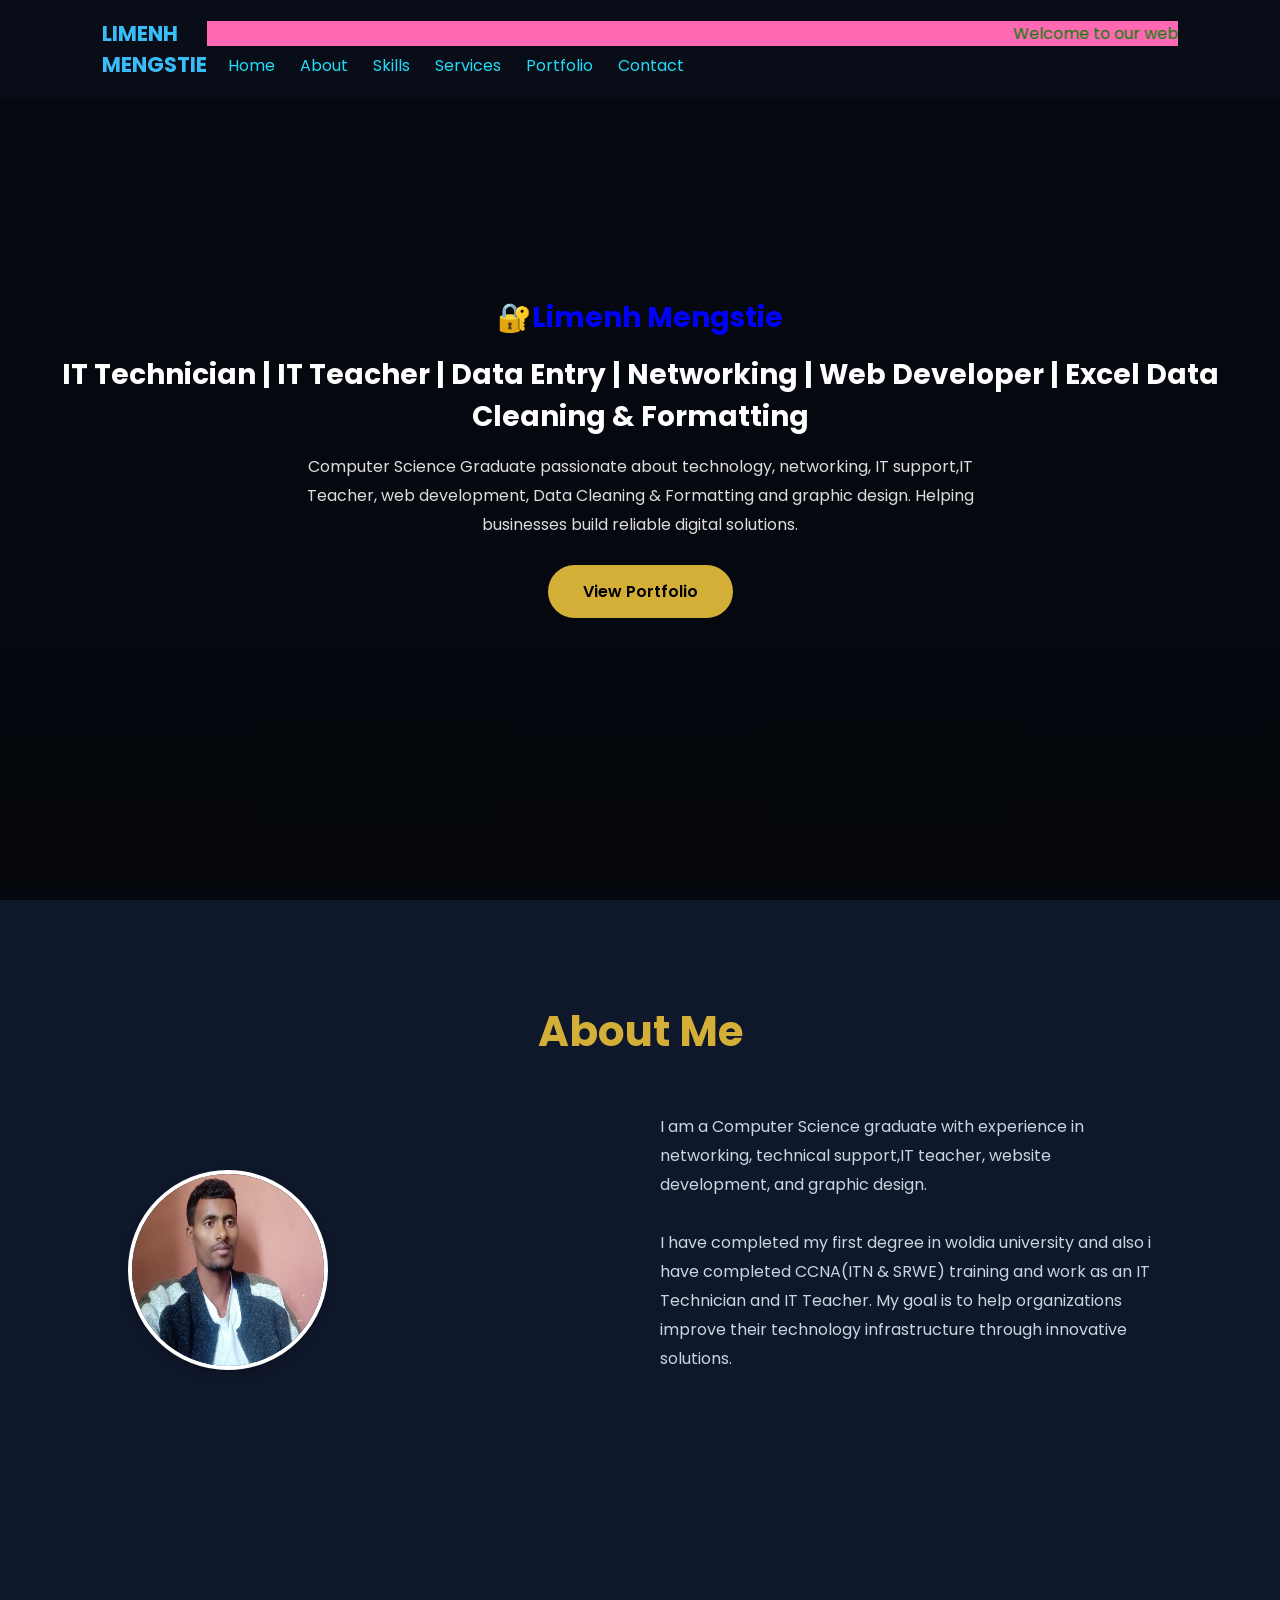
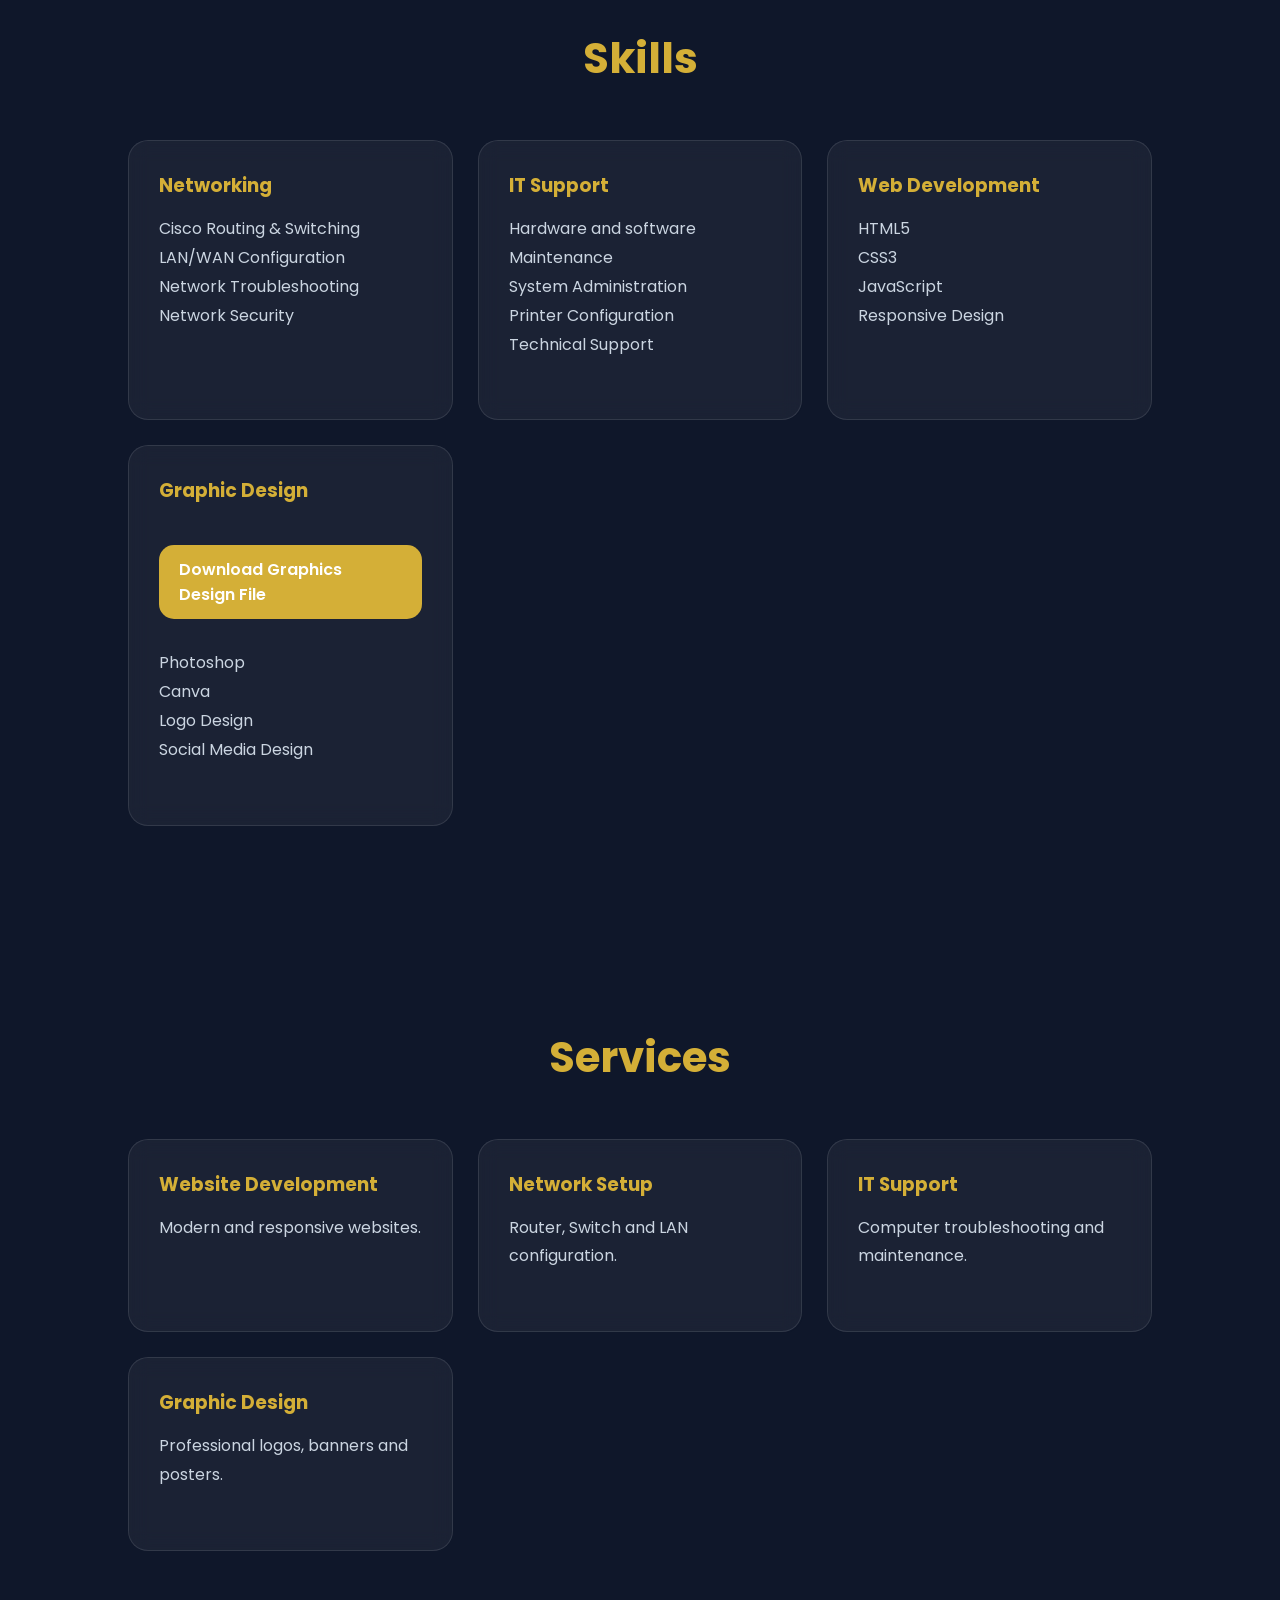
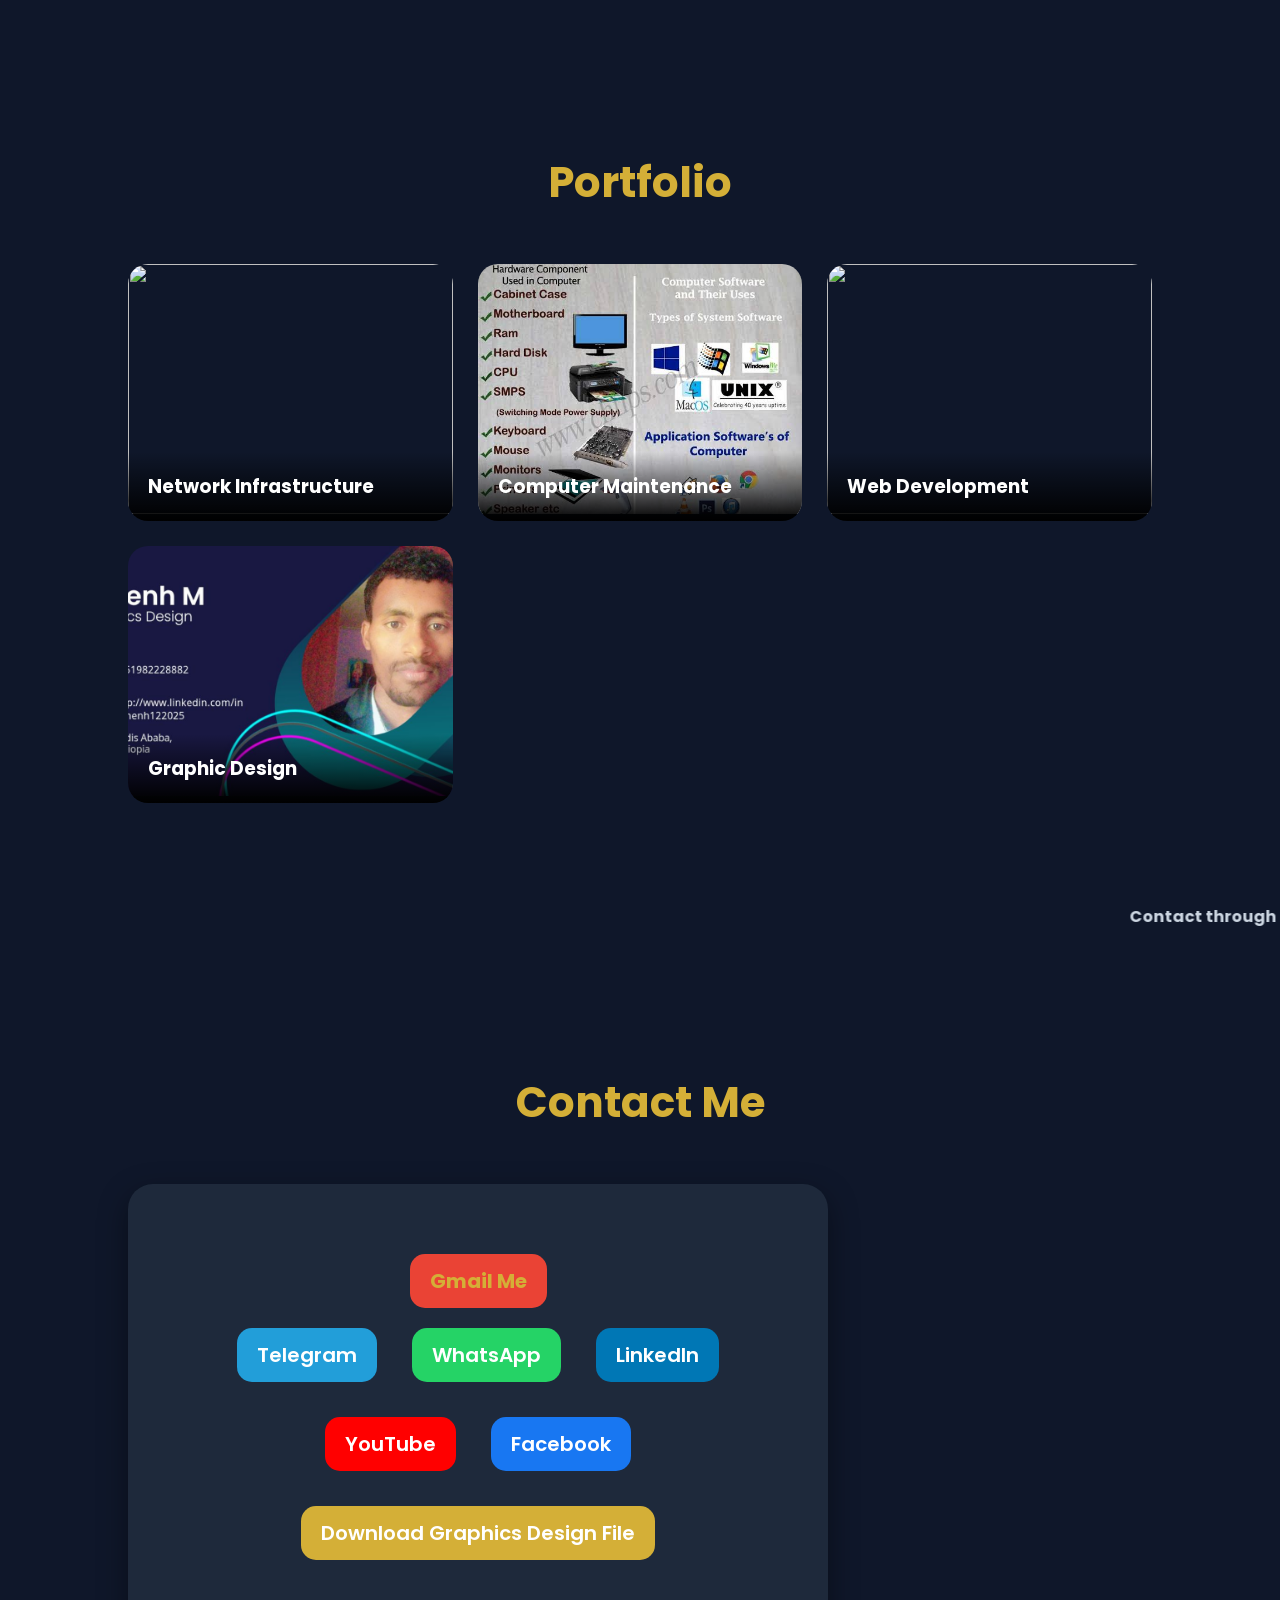
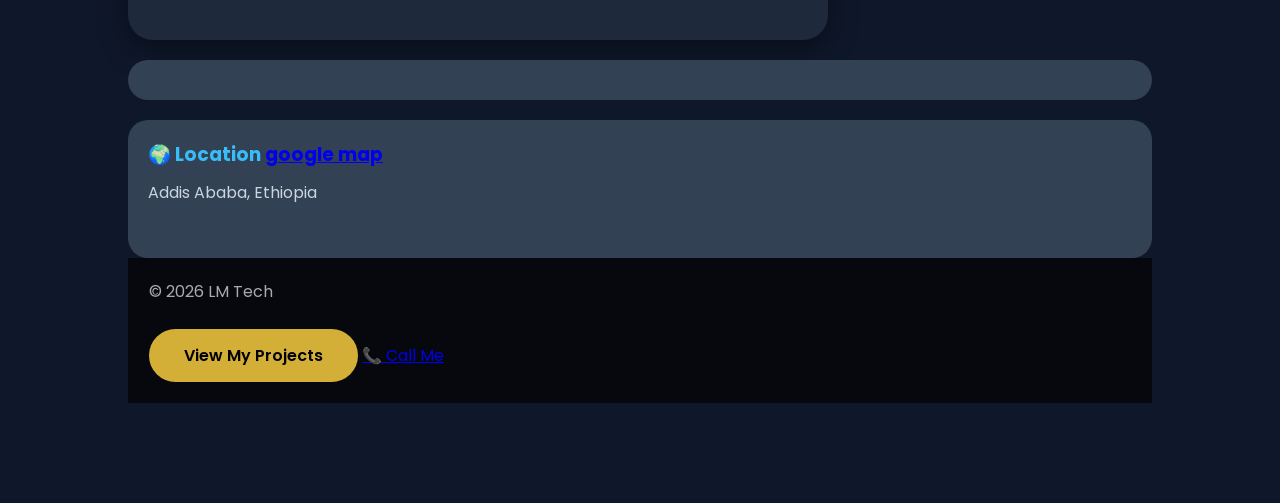
==== index.html @ 711676fb "Update footer with new call button and project link" ====
<!DOCTYPE html>
<html lang="en">
<head>
<meta charset="UTF-8">
<meta name="viewport" content="width=device-width, initial-scale=1.0">
<title>God Is Love | My portfolio</title>

<link href="https://fonts.googleapis.com/css2?family=Poppins:wght@300;400;500;600;700&display=swap" rel="stylesheet">

<style>
*{
margin:0;
padding:0;
box-sizing:border-box;
font-family:'Poppins',sans-serif;
scroll-behavior:smooth;
}

body{
background:#0F172A;
color:white;
overflow-x:hidden;
}

header{
position:fixed;
width:100%;
top:0;
z-index:1000;
padding:18px 8%;
display:flex;
justify-content:space-between;
align-items:center;
background:rgba(11,15,25,.8);
backdrop-filter:blur(10px);
}

.logo{
font-size:21px;
font-weight:700;
color:#38bdf8;
}

nav a{
color:#21dbf8;
text-decoration:none;
margin-left:21px;
transition:.3s;
}

nav a:hover{
color:#d4af37;
}

.hero{
height:100vh;
display:flex;
align-items:center;
justify-content:center;
text-align:center;
padding:0 20px;
background:linear-gradient(rgba(0,0,0,.6),rgba(0,0,0,.7)),
url('https://images.unsplash.com/photo-1516321318423-f06f85e504b3?auto=format&fit=crop&w=1600&q=80');
background-size:cover;
background-position:center;
}

.hero-content h1{
font-size:65px;
color:#d4af37;
}

.hero-content h2{
font-size:28px;
margin:15px 0;
}

.hero-content p{
max-width:700px;
margin:auto;
color:#ddd;
}

.btn{
display:inline-block;
margin-top:25px;
padding:14px 35px;
background:#d4af37;
color:#000;
text-decoration:none;
font-weight:600;
border-radius:50px;
transition:.4s;
}

.btn:hover{
transform:translateY(-5px);
box-shadow:0 0 20px #d4af37;
}

section{
padding:100px 10%;
}

.section-title{
text-align:center;
font-size:42px;
color:#d4af37;
margin-bottom:50px;
}

.about{
display:grid;
grid-template-columns:1fr 1fr;
gap:40px;
align-items:center;
}

.about img{
width:200px;
border-radius:50%;
  height:200px;
  border: 4px solid #ffffff; 
    box-shadow: 0 4px 8px rgba(0,0,0,0.2);
}

.about-text{
line-height:1.5;
color:#38bdf8;
}

.skills{
display:grid;
grid-template-columns:repeat(auto-fit,minmax(250px,1fr));
gap:25px;
}

.card{
background:rgba(255,255,255,.05);
border:1px solid rgba(255,255,255,.1);
backdrop-filter:blur(10px);
padding:30px;
border-radius:20px;
transition:.4s;
}

.card:hover{
transform:translateY(-10px);
border-color:#d4af37;
}

.card h3{
color:#d4af37;
margin-bottom:15px;
}

.services{
display:grid;
grid-template-columns:repeat(auto-fit,minmax(250px,1fr));
gap:25px;
}

.portfolio{
display:grid;
grid-template-columns:repeat(auto-fit,minmax(300px,1fr));
gap:25px;
}

.project{
overflow:hidden;
border-radius:20px;
position:relative;
}

.project img{
width:100%;
height:250px;
object-fit:cover;
transition:.5s;
}

.project:hover img{
transform:scale(1.1);
}

.project-info{
position:absolute;
bottom:0;
left:0;
width:100%;
padding:20px;
background:linear-gradient(transparent,#000);
}

.contact{
text-align:justify;
}

.contact p{
margin:10px 0;
font-size:18px;
}

footer{
text-align:justify;
padding:21px;
background:#06080d;
color:#aaa;
}

.socials{
margin-top:20px;
}

.socials a{
display:inline-block;
margin:10px;
color:#d4af37;
font-size:20px;
text-decoration:none;
}

@media(max-width:768px){

.hero-content h1{
font-size:40px;
}

.hero-content h2{
font-size:20px;
}

.about{
grid-template-columns:1fr;
}
}
  </style>
  <style>
    .container{
      background:#1e293b;
      max-width:700px;
      width:100%;
      padding:40px;
      border-radius:25px;
      box-shadow:0 10px 30px rgba(0,0,0,0.4);
      text-align:center;
    }

    h1{
      font-size:40px;
      margin-bottom:15px;
      color:#38bdf8;
    }

    p{
      color:#cbd5e1;
      line-height:1.8;
      margin-bottom:30px;
    }

    .social-links{
      display:flex;
      flex-wrap:wrap;
      justify-content:center;
      gap:15px;
      margin-bottom:30px;
    }

    .social-links a{
      text-decoration:none;
      color:white;
      padding:12px 20px;
      border-radius:15px;
      font-weight:600;
      transition:0.3s;
    }

    .linkedin{ background:#0077b5; }
    .telegram{ background:#229ED9; }
    .youtube{ background:#ff0000; }
    .facebook{ background:#1877f2; }
    .whatsapp{ background:#25d366; }
    .gmail{ background:#ea4335; }

    .social-links a:hover{
      transform:translateY(-5px);
      opacity:0.9;
    }

    .info-box{
      background:#334155;
      padding:20px;
      margin-top:20px;
      border-radius:20px;
    }

    .info-box h3{
      margin-bottom:10px;
      color:#38bdf8;
    }

    .email-link{
      display:inline-block;
      margin-bottom:25px;
      color:#fff;
      text-decoration:none;
      font-weight:bold;
      background:#ea4335;
      padding:12px 20px;
      border-radius:15px;
    }

    .email-link:hover{
      opacity:0.9;
    }
</style>
</head>
<body>

<header>

<div class="logo">LIMENH MENGSTIE</div>
<nav>
  <marquee style="background-color:hotpink;color:green;">Welcome to our website!| our services are :Data Entry | Networking | Web Developer|WDD/IT Teacher|IT Technicians(Mobile and computer) hw&sw maintenance</marquee>
<a href="#home">Home</a>
<a href="#about">About</a>
<a href="#skills">Skills</a>
<a href="#services">Services</a>
<a href="#portfolio">Portfolio</a>
<a href="#contact">Contact</a>
</nav>
  
</header>
<section class="hero" id="home">
<div class="hero-content">
<h2 style="color:blue;">🔐Limenh Mengstie</h2>
<h2>IT Technician | IT Teacher | Data Entry | Networking | Web Developer | ​Excel Data Cleaning & Formatting</h2>
<p>
Computer Science Graduate passionate about technology, networking,
IT support,IT Teacher, web development, Data Cleaning & Formatting and graphic design.
Helping businesses build reliable digital solutions.
</p>
<a href="#portfolio" class="btn">View Portfolio</a>
</div>
</section>

<section id="about">
<h2 class="section-title">About Me</h2>

<div class="about">
<img src="mkl12.jpg"alt="Limenh Mengstie" class="profile-img">

<div class="about-text">
<p>
I am a Computer Science graduate with experience in networking,
technical support,IT teacher, website development, and graphic design.
</p>
<p>
I have completed my first degree in woldia university and also i have completed CCNA(ITN & SRWE) training and work as an IT Technician and IT Teacher. My goal is to help organizations improve their
technology infrastructure through innovative solutions.
</p>

<br>

</div>
</div>
</section>

<section id="skills">
<h2 class="section-title">Skills</h2>

<div class="skills">

<div class="card">
<h3>Networking</h3>
<p>
Cisco Routing & Switching<br>
LAN/WAN Configuration<br>
Network Troubleshooting<br>
Network Security
</p>
</div>

<div class="card">
<h3>IT Support</h3>
<p>
Hardware and software Maintenance<br>
System Administration<br>
Printer Configuration<br>
Technical Support
</p>
</div>

<div class="card">
<h3>Web Development</h3>
<p>
HTML5<br>
CSS3<br>
JavaScript<br>
Responsive Design
</p>
</div>

<div class="card">
<h3>Graphic Design</h3>
  <div class="social-links">
    
    <a href="GraphicDesign_Student_Notes.pptx" download class="btn"> Download Graphics Design File
</a>
    </div>
<p>
Photoshop<br>
Canva<br>
Logo Design<br>
Social Media Design
</p>
</div>

</div>
</section>

<section id="services">
<h2 class="section-title">Services</h2>

<div class="services">

<div class="card">
<h3>Website Development</h3>
<p>Modern and responsive websites.</p>
</div>

<div class="card">
<h3>Network Setup</h3>
<p>Router, Switch and LAN configuration.</p>
</div>

<div class="card">
<h3>IT Support</h3>
<p>Computer troubleshooting and maintenance.</p>
</div>

<div class="card">
<h3>Graphic Design</h3>
<p>Professional logos, banners and posters.</p>
</div>

</div>
</section>

<section id="portfolio">
<h2 class="section-title">Portfolio</h2>

<div class="portfolio">

<div class="project">
<img src="https://images.unsplash.com/photo-1558494949-ef010cbdcc31?auto=format&fit=crop&w=800&q=80">
<div class="project-info">
<h3>Network Infrastructure</h3>
</div>
</div>
<div class="project">
  <img src="wat.jpg">
  <div class="project-info">
    <h3>Computer Maintenance</h3>
  </div>
</div>
<div class="project">
<img src="https://images.unsplash.com/photo-1461749280684-dccba630e2f6?auto=format&fit=crop&w=800&q=80">
<div class="project-info">
<h3>Web Development</h3>
</div>
</div>

<div class="project">
<img src="gd.png">
<div class="project-info">
<h3>Graphic Design</h3>
</div>
</div>

</div>
</section>
    <p>
  <marquee><b style:green;>Contact through Our Social Media Platform </marquee> </b> </p>
<section id="contact">
<h2 class="section-title">Contact Me</h2>

<div class="contact">
  <div class="container">
<div class="socials">
    <!-- Gmail -->
    <a class="email-link" href="mailto:lmenm1912@gmail.com">
      <i class="fa-solid fa-envelope"></i> Gmail Me
    </a>

    <!-- Social Links -->
    <div class="social-links">
      <a class="telegram"
      href="https://t.me/lmenm12"
      target="_blank">
      <i class="fa-brands fa-telegram"></i> Telegram
      </a>
      <a class="whatsapp"
      href="https://wa.me/qr/JEU5YHUEFZSVP1"
      target="_blank">
      <i class="fa-brands fa-whatsapp"></i> WhatsApp
      </a>
<a class="linkedin"
      href="https://www.linkedin.com/in/limenh122025"
      target="_blank">
      <i class="fa-brands fa-linkedin"></i> LinkedIn
      </a>
      <a class="youtube"
      href="https://youtube.com/@lmtech12"
      target="_blank">
      <i class="fa-brands fa-youtube"></i> YouTube
      </a>

      <a class="facebook"
      href="https://web.facebook.com/onlinemarket12w"
      target="_blank">
      <i class="fa-brands fa-facebook"></i> Facebook
      </a>
<a href="GraphicDesign_Student_Notes.pptx" download class="btn"> Download Graphics Design File
</a>
    </div>
</div>
  </div>
</div>

    <!-- Phone -->
    <div class="info-box">
    </div>

    <!-- Location -->
    <div class="info-box">
      <h3>🌍 Location
      <a href="https://lg.page/rt/CZyQvoiyVKtbiEyBI/review">google map</a>
      </h3>
      <p>Addis Ababa, Ethiopia</p>
    </div>

  </div>
  <footer>
    
© 2026 LM Tech
<div class="hero-buttons">
    <a href="#projects" class="btn">View My Projects</a>

    <a href="tel:+251910945176" class="call-btn">
        📞 Call Me
    </a>
</div>
</footer>

</body>
</html>
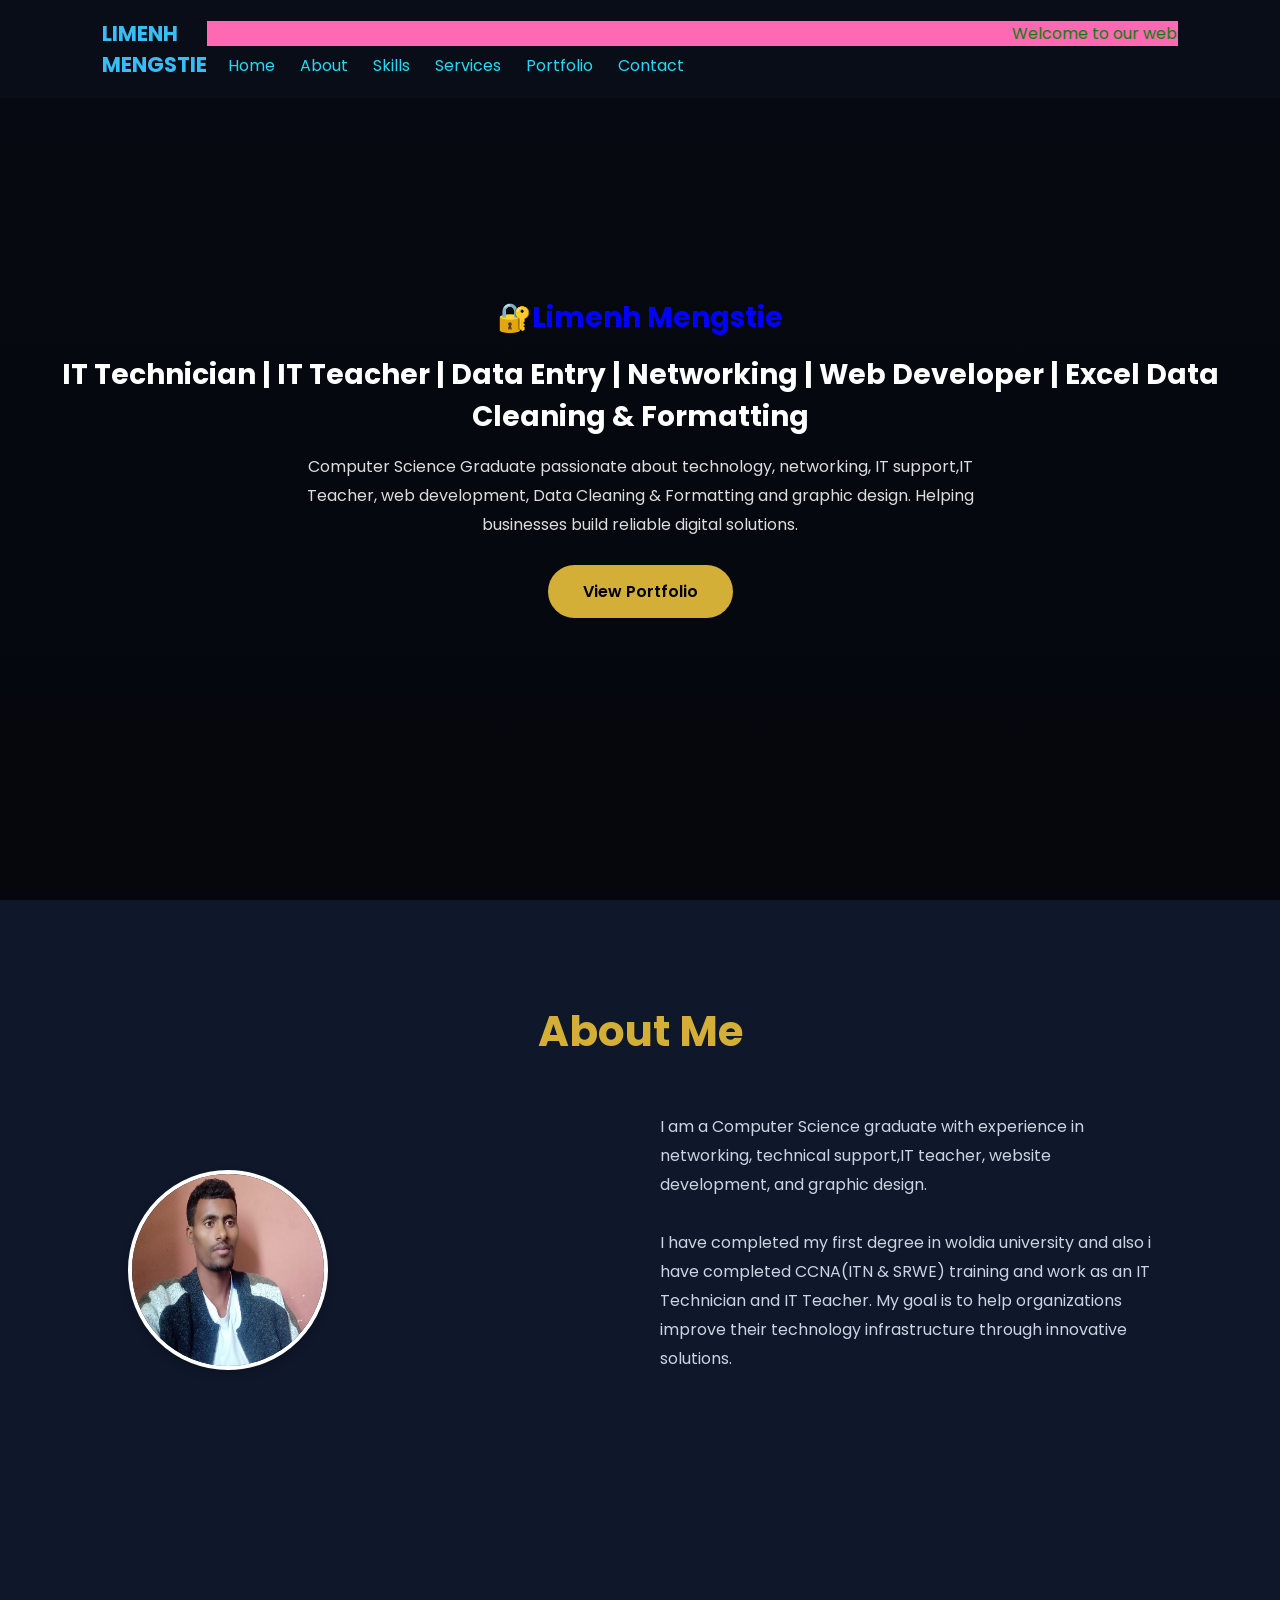
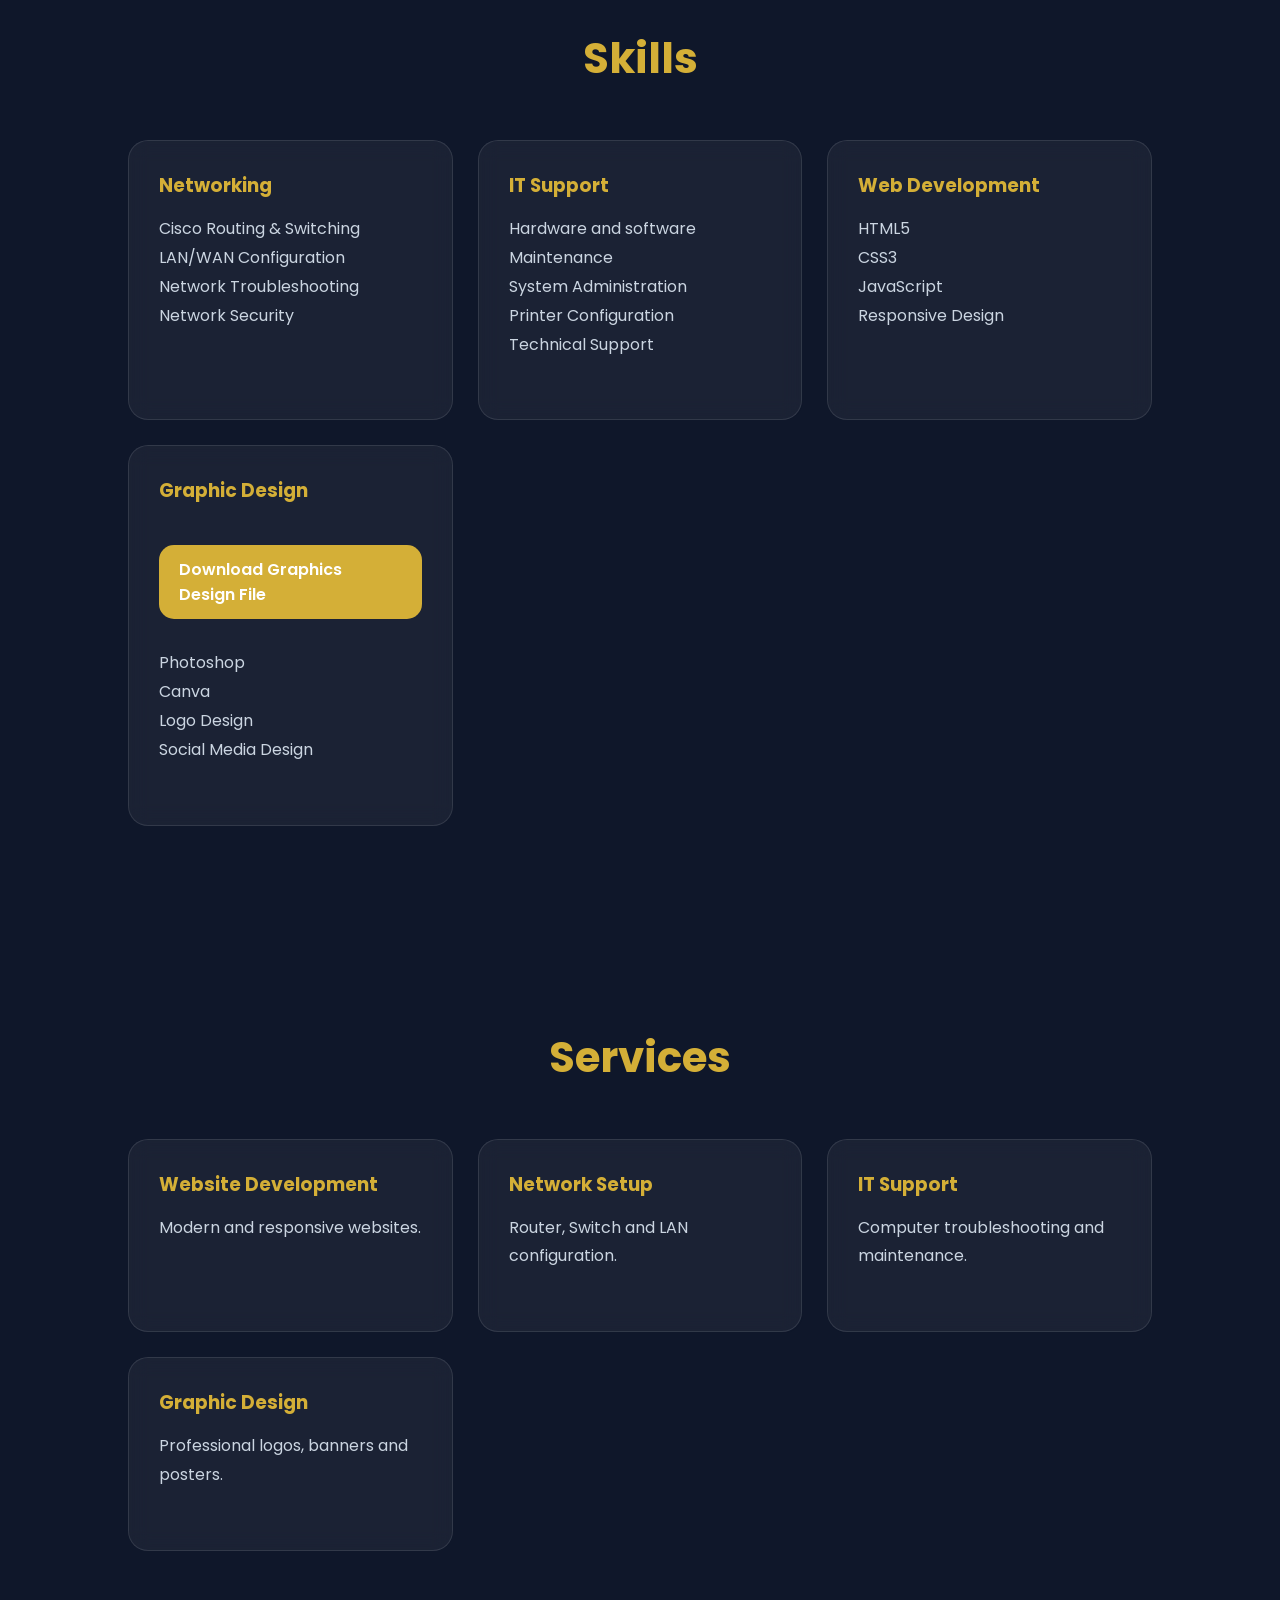
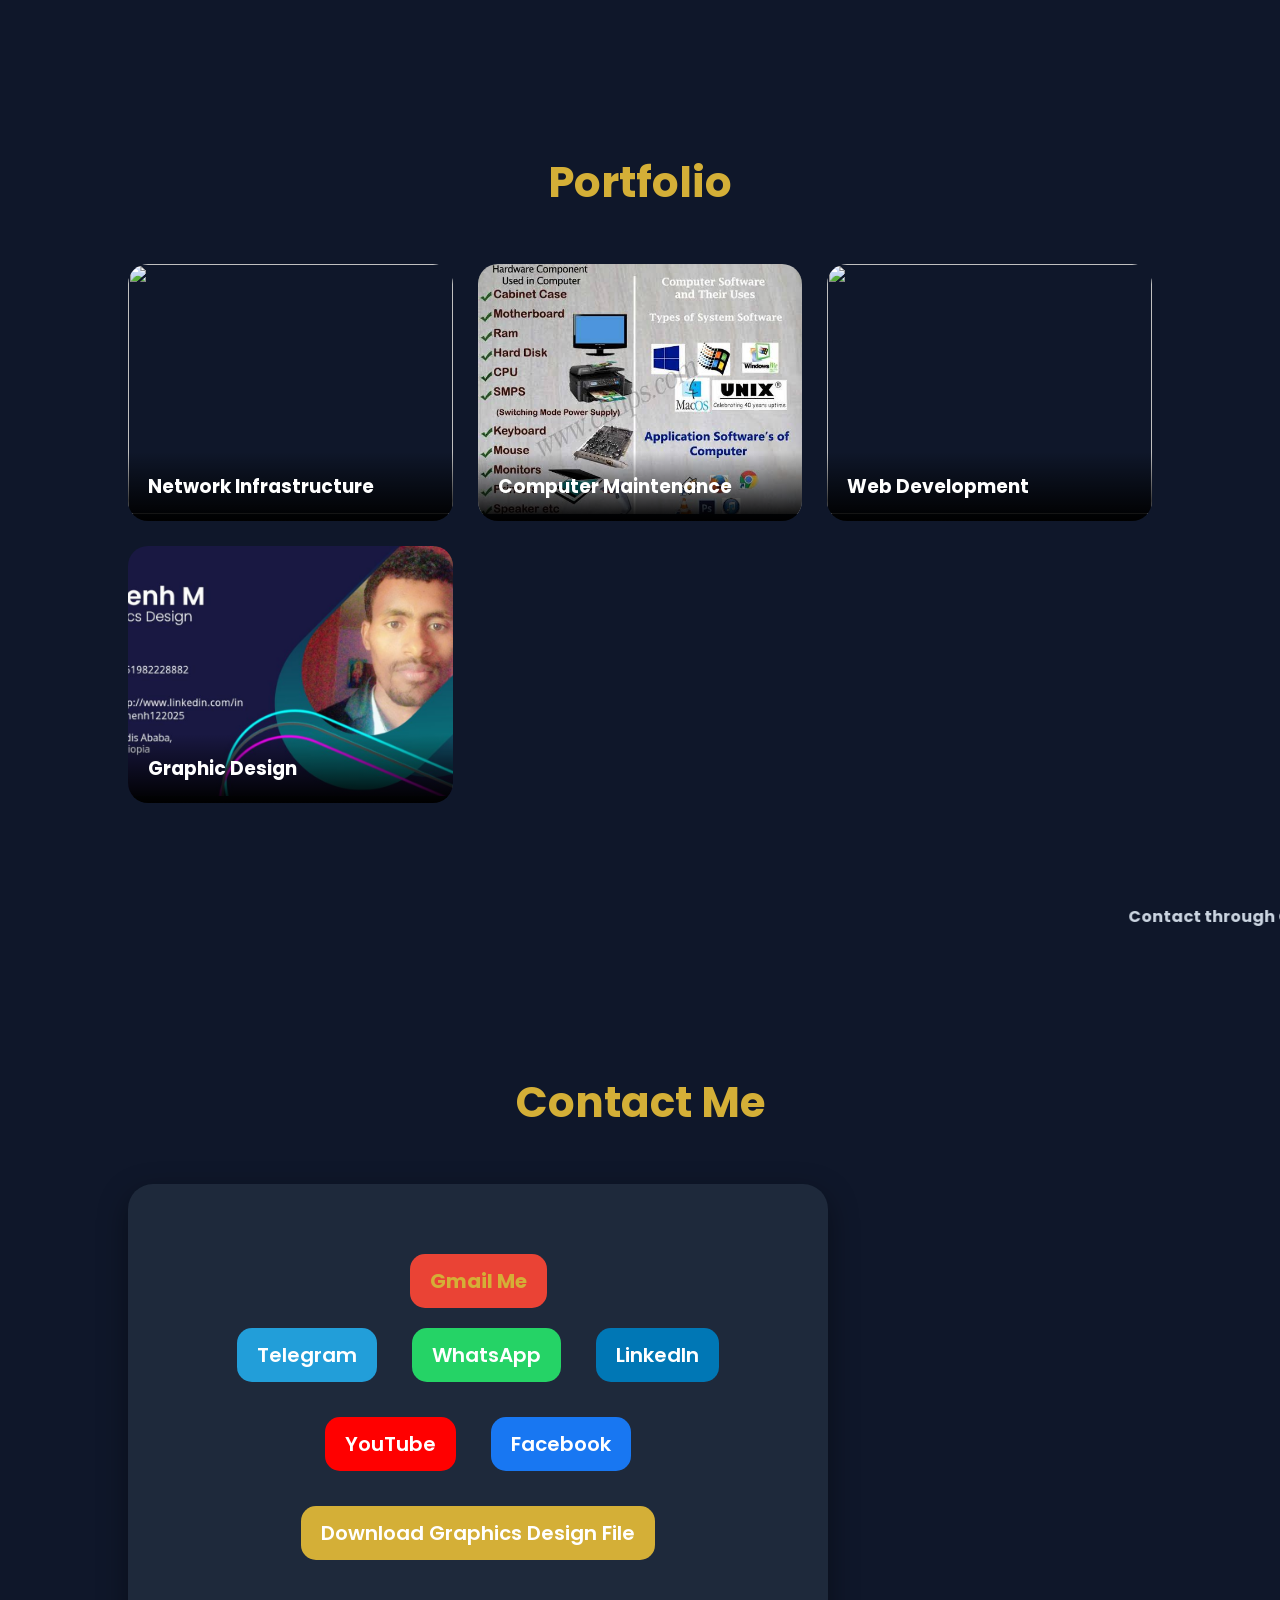
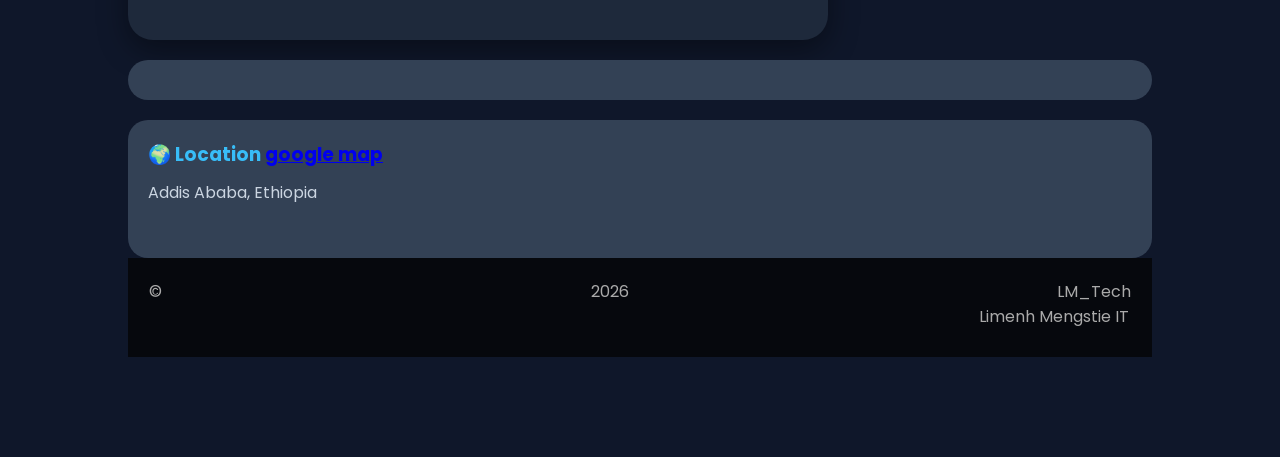
==== commit 7d560605: "Update index.html" ====
--- a/index.html
+++ b/index.html
@@ -543,14 +543,7 @@
   </div>
   <footer>
     
-© 2026 LM Tech
-<div class="hero-buttons">
-    <a href="#projects" class="btn">View My Projects</a>
-
-    <a href="tel:+251910945176" class="call-btn">
-        📞 Call Me
-    </a>
-</div>
+© 2026 LM_Tech <marquee>Limenh Mengstie IT Technicians and IT Professional</marquee>
 </footer>
 
 </body>
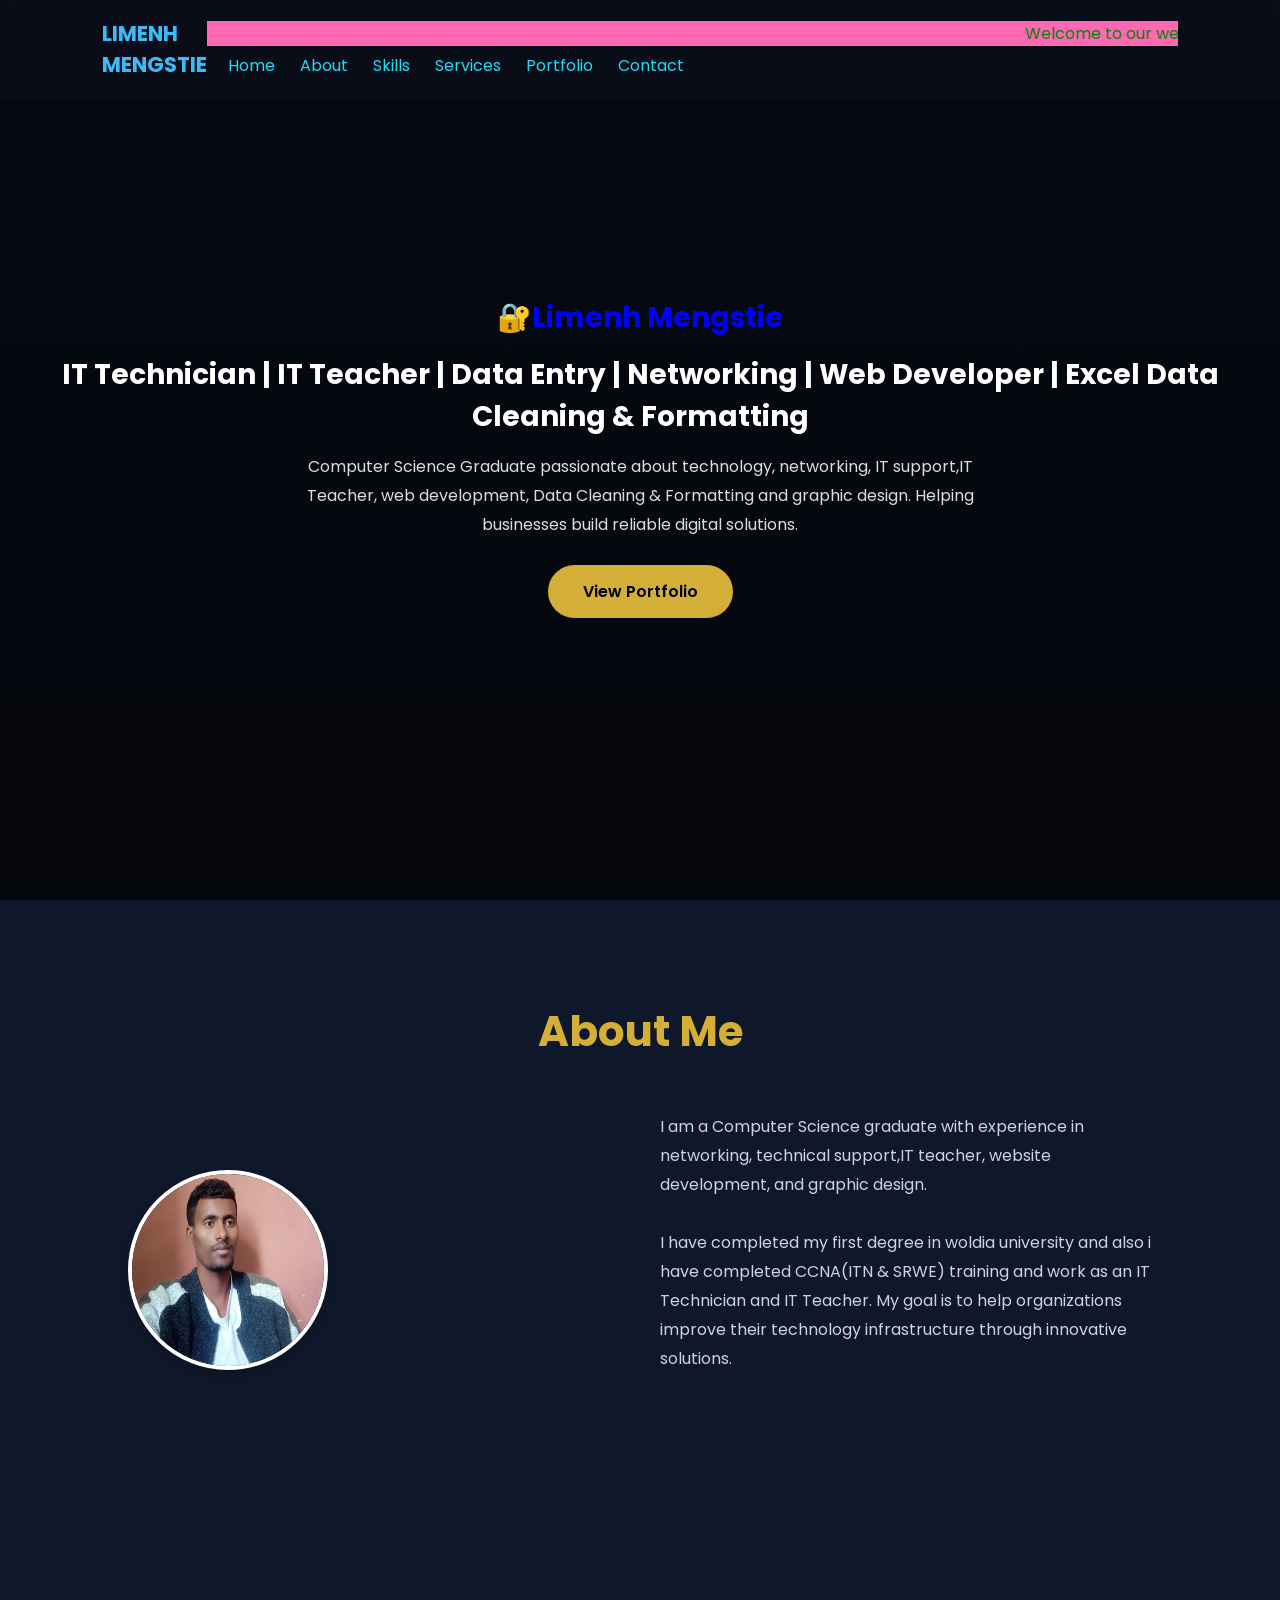
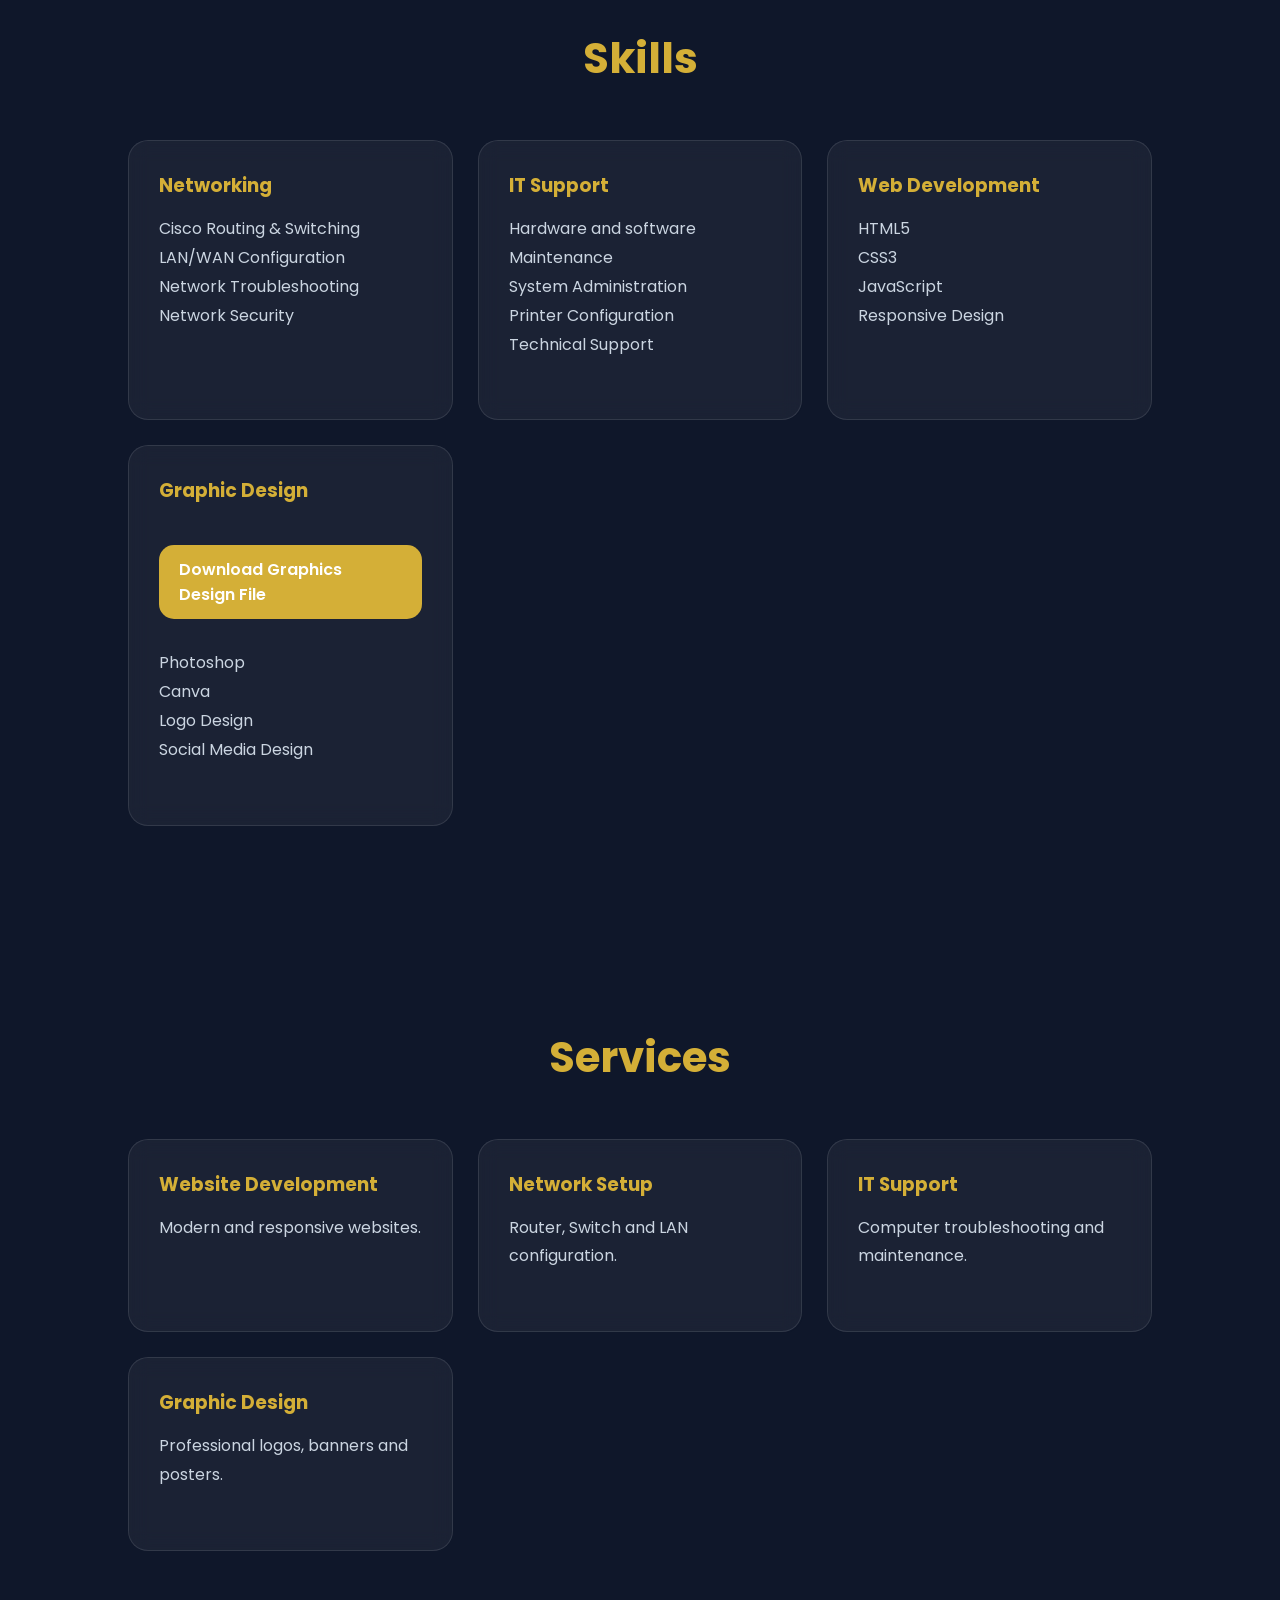
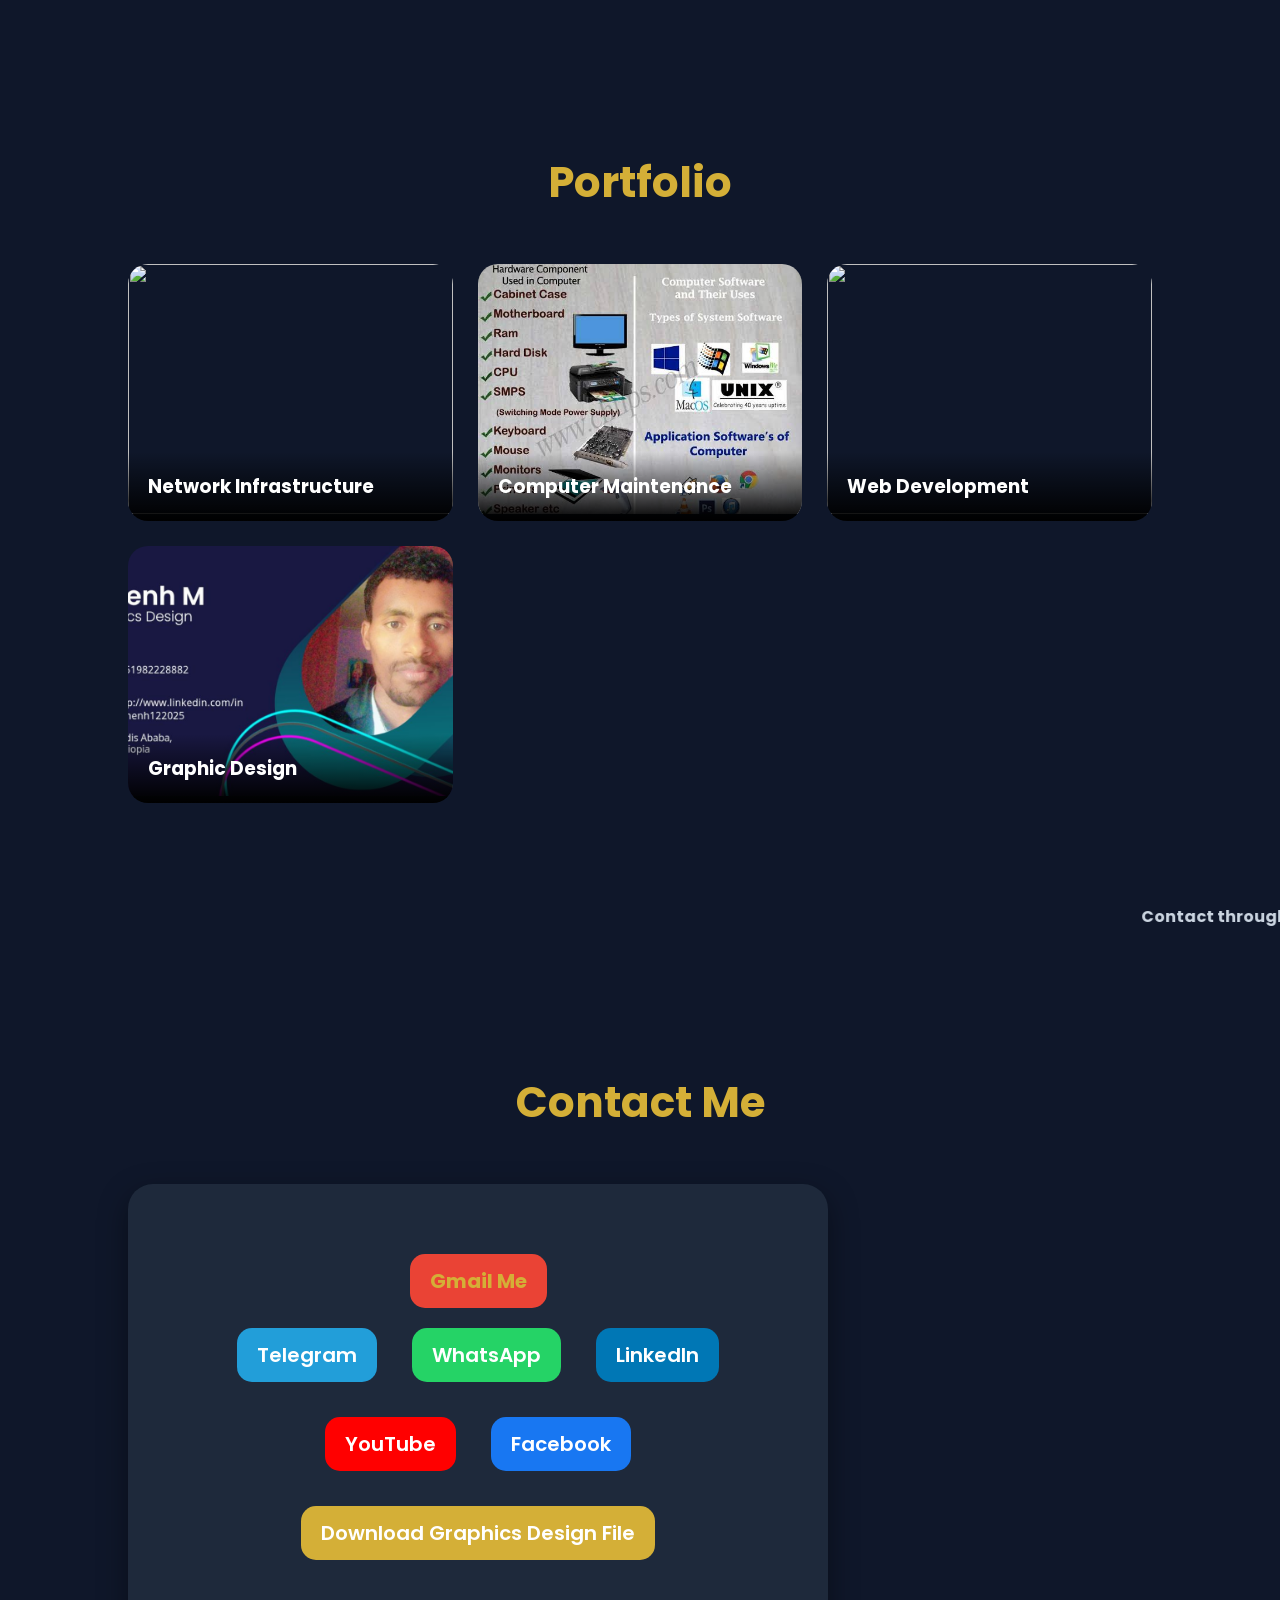
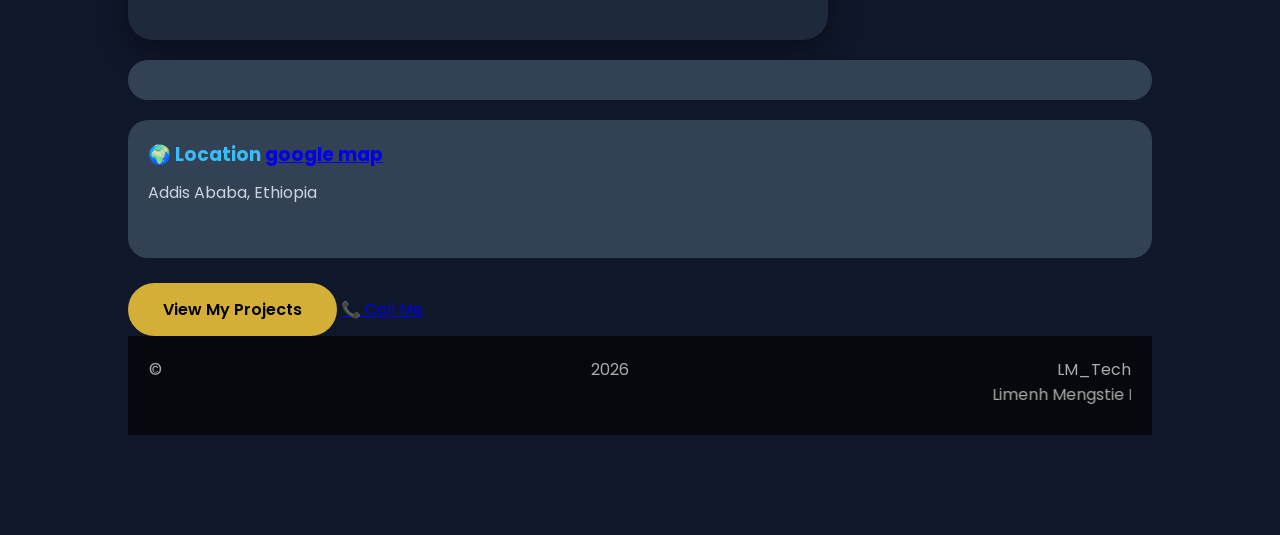
==== commit ac50a4ff: "Add hero buttons for project view and call action" ====
--- a/index.html
+++ b/index.html
@@ -539,7 +539,13 @@
       </h3>
       <p>Addis Ababa, Ethiopia</p>
     </div>
-
+<div class="hero-buttons">
+    <a href="#" class="btn">View My Projects</a>
+
+    <a href="tel:+2519XXXXXXXX" class="call-btn">
+        📞 Call Me
+    </a>
+</div>
   </div>
   <footer>
     
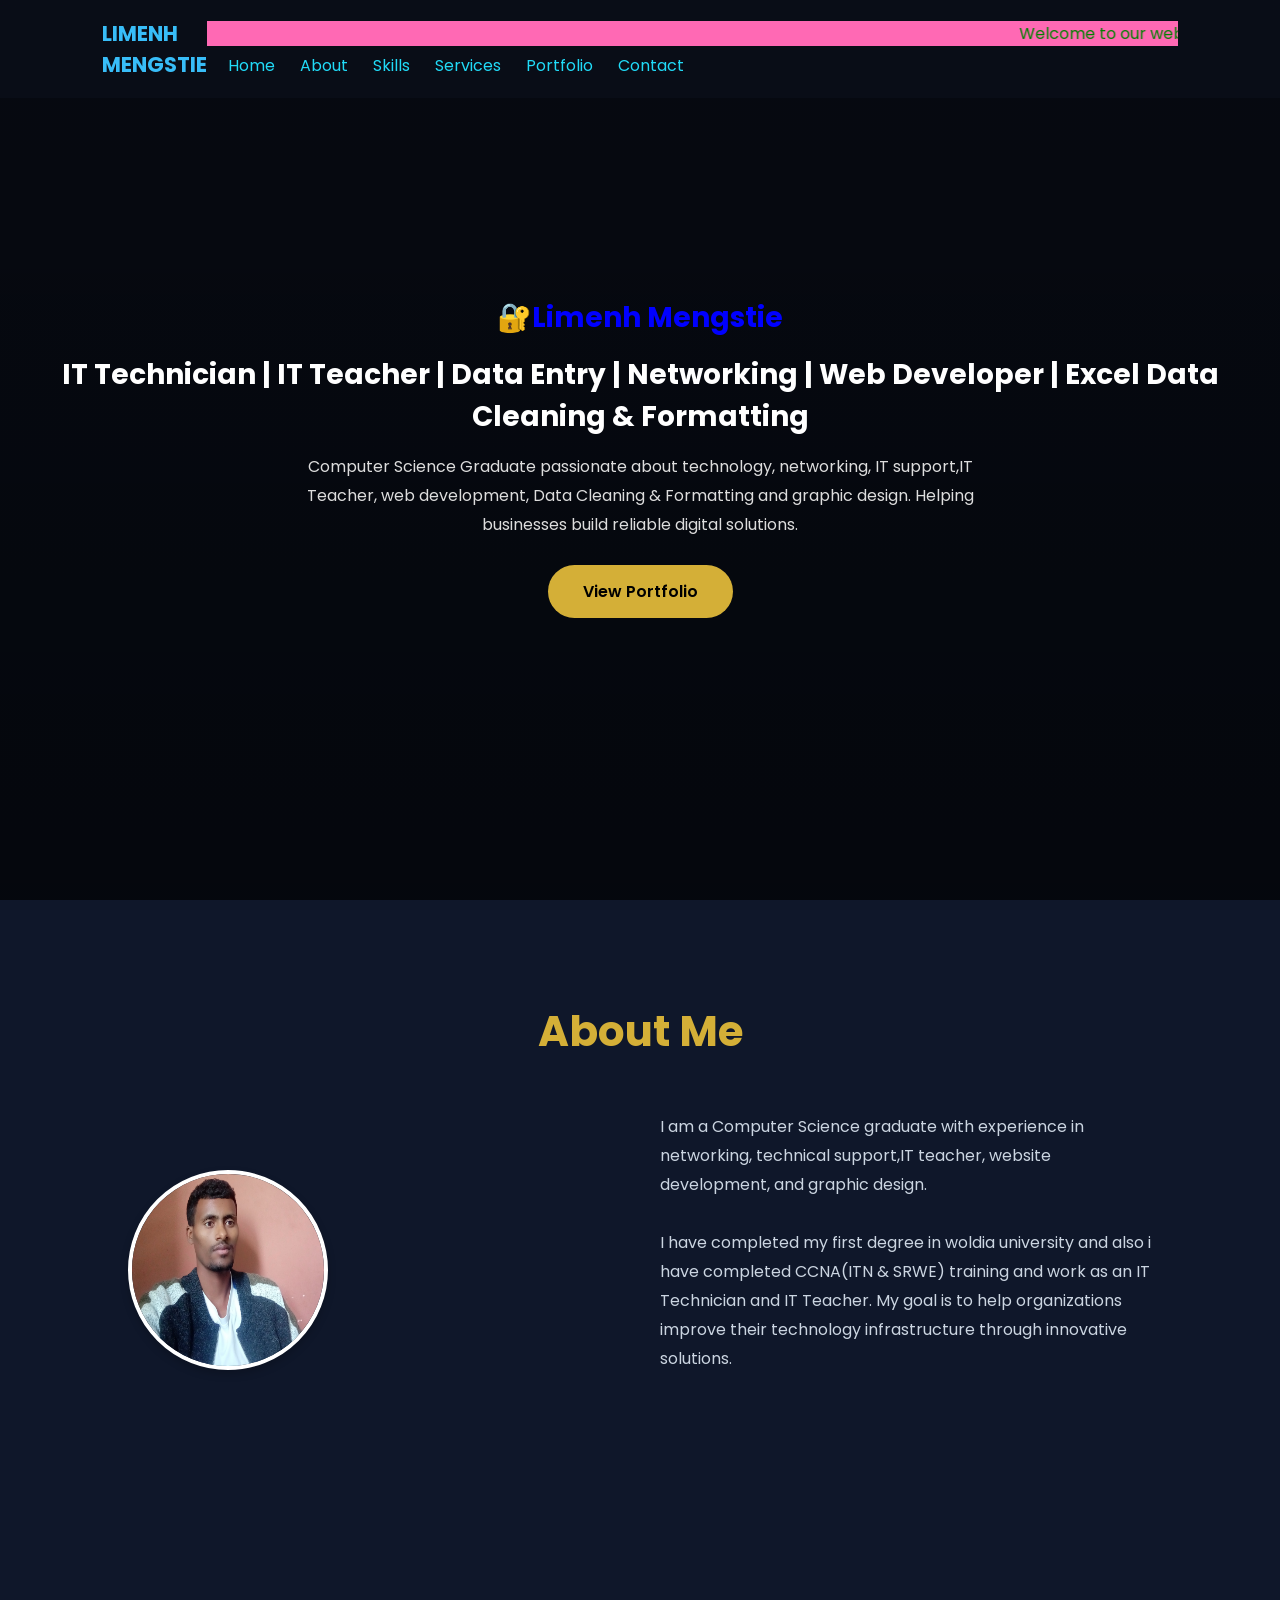
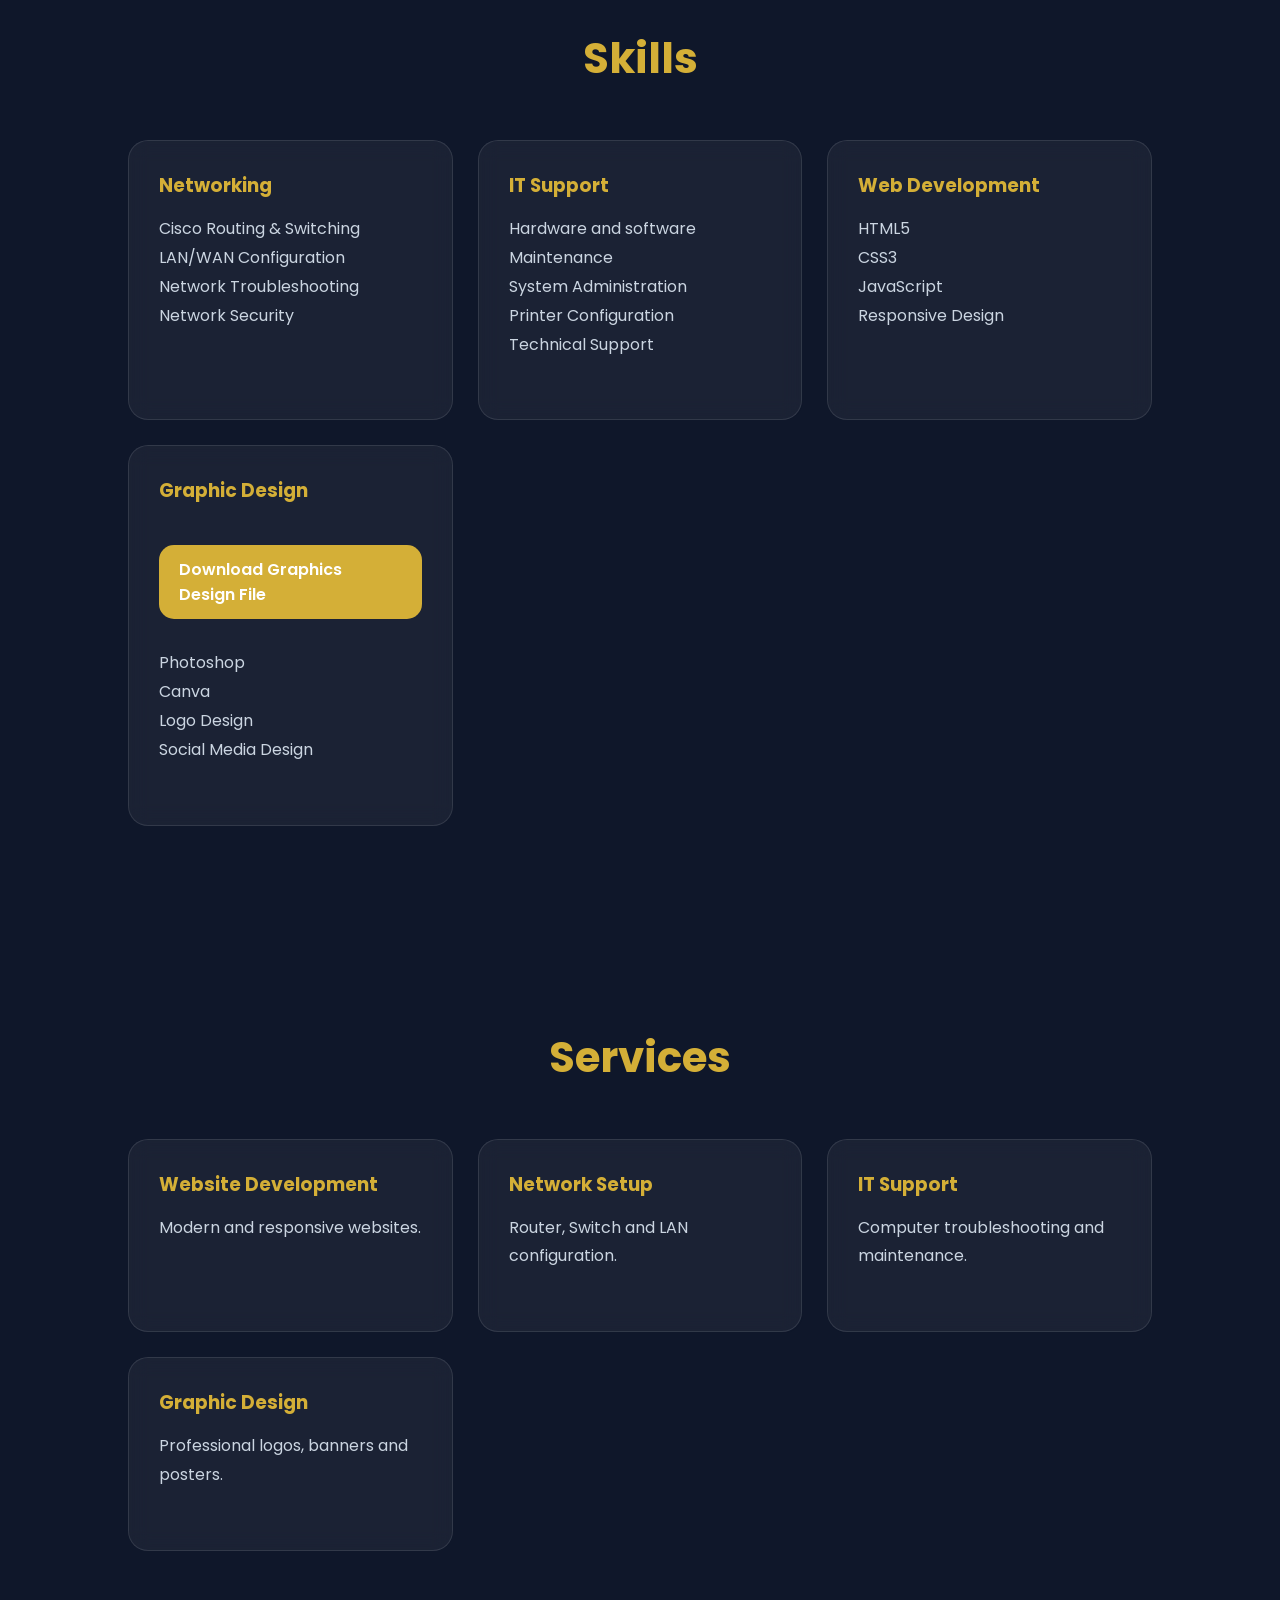
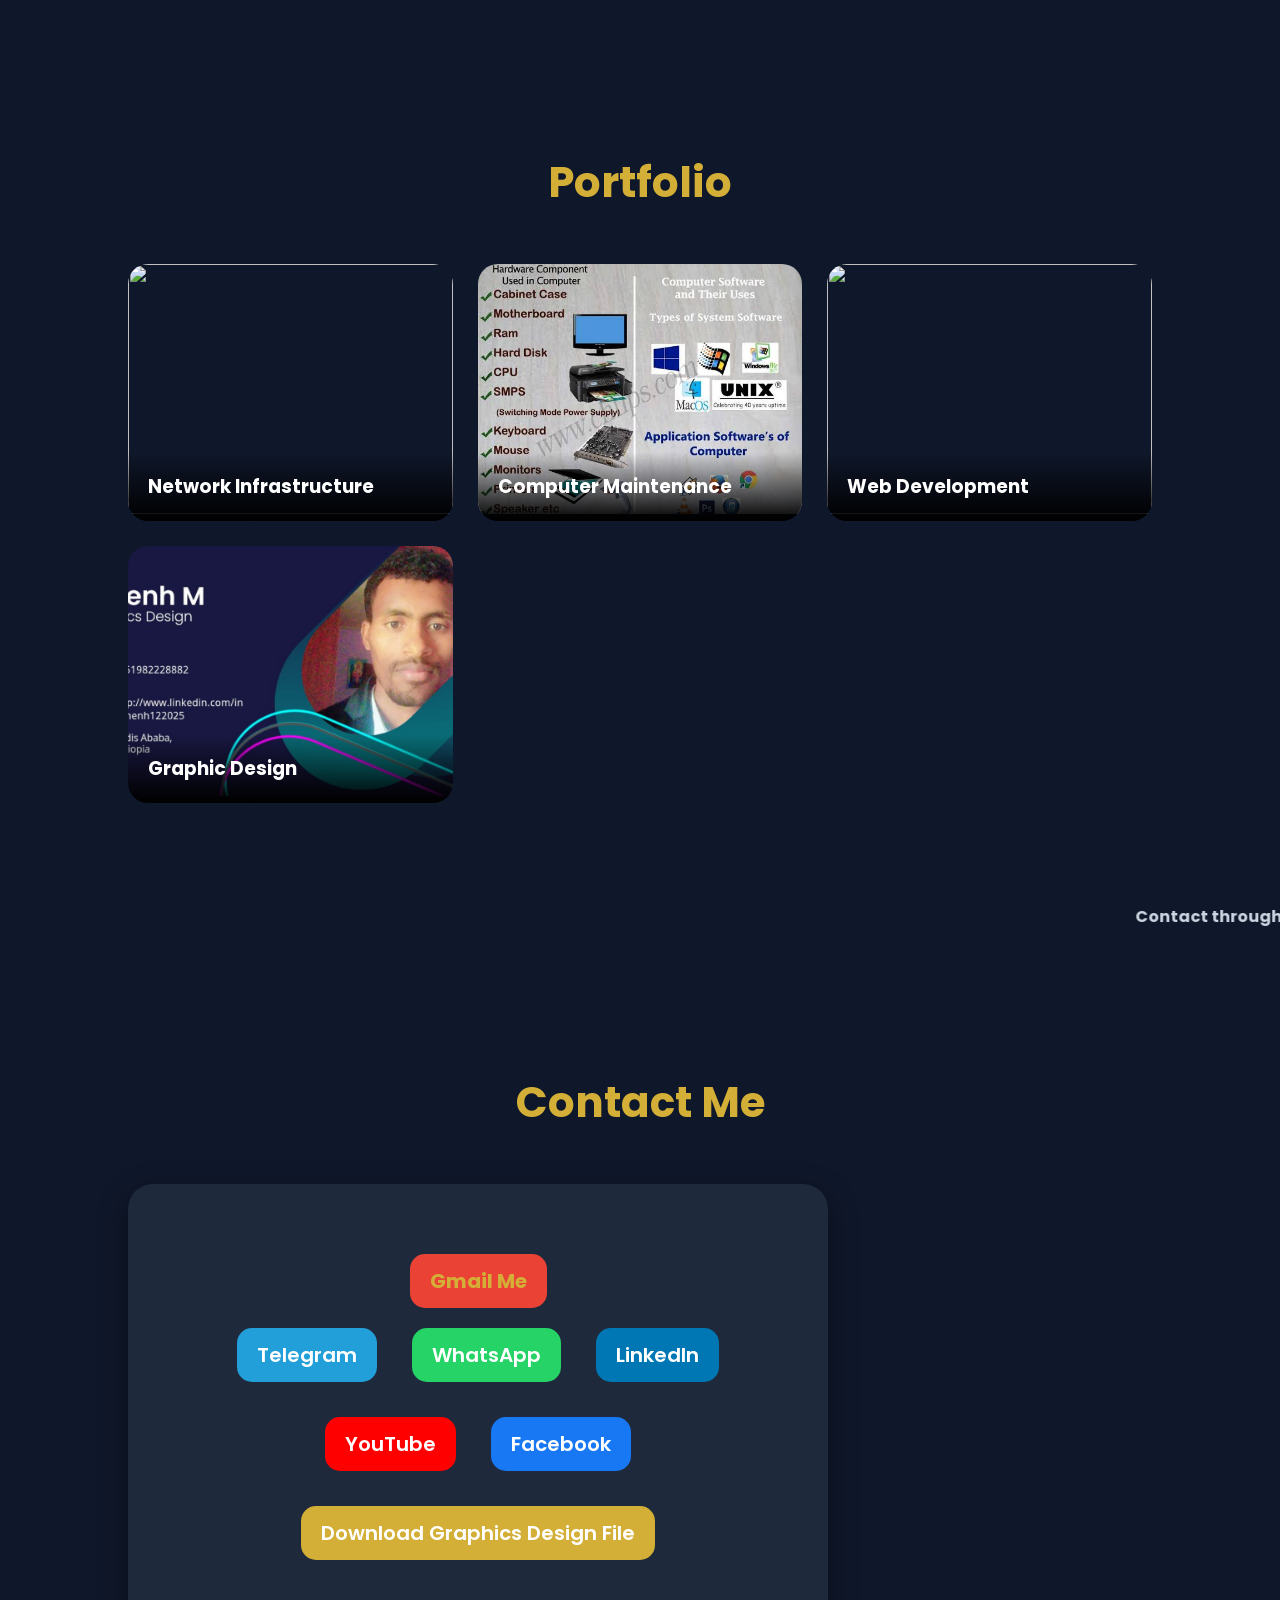
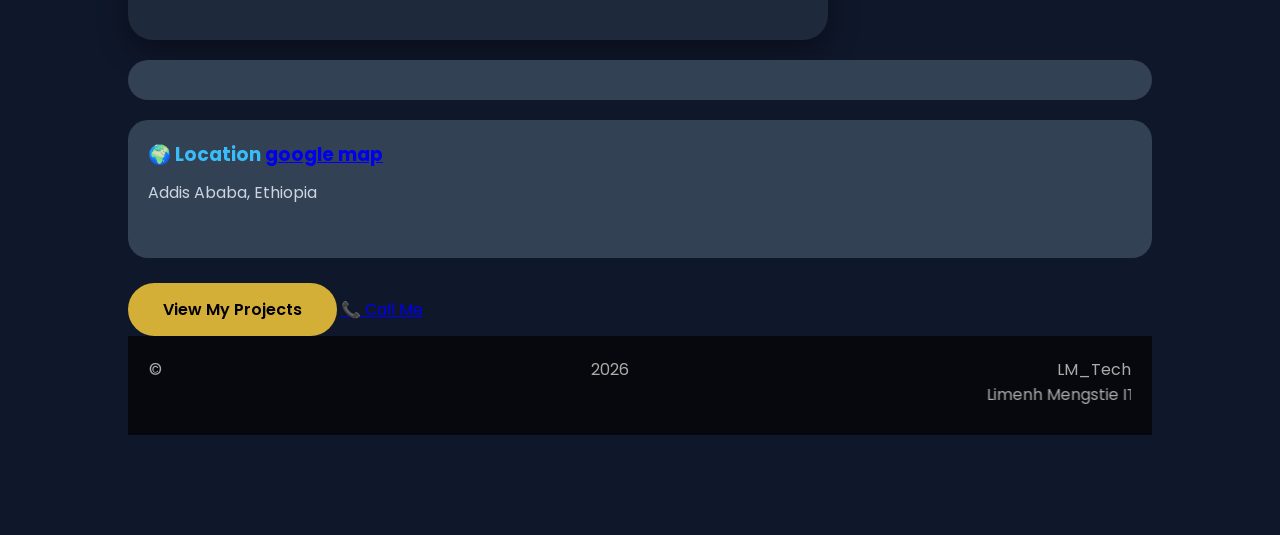
==== commit 468513e5: "Remove extra closing div tag Removed an unnecessary closing div tag before the footer." ====
--- a/index.html
+++ b/index.html
@@ -546,7 +546,6 @@
         📞 Call Me
     </a>
 </div>
-  </div>
   <footer>
     
 © 2026 LM_Tech <marquee>Limenh Mengstie IT Technicians and IT Professional</marquee>
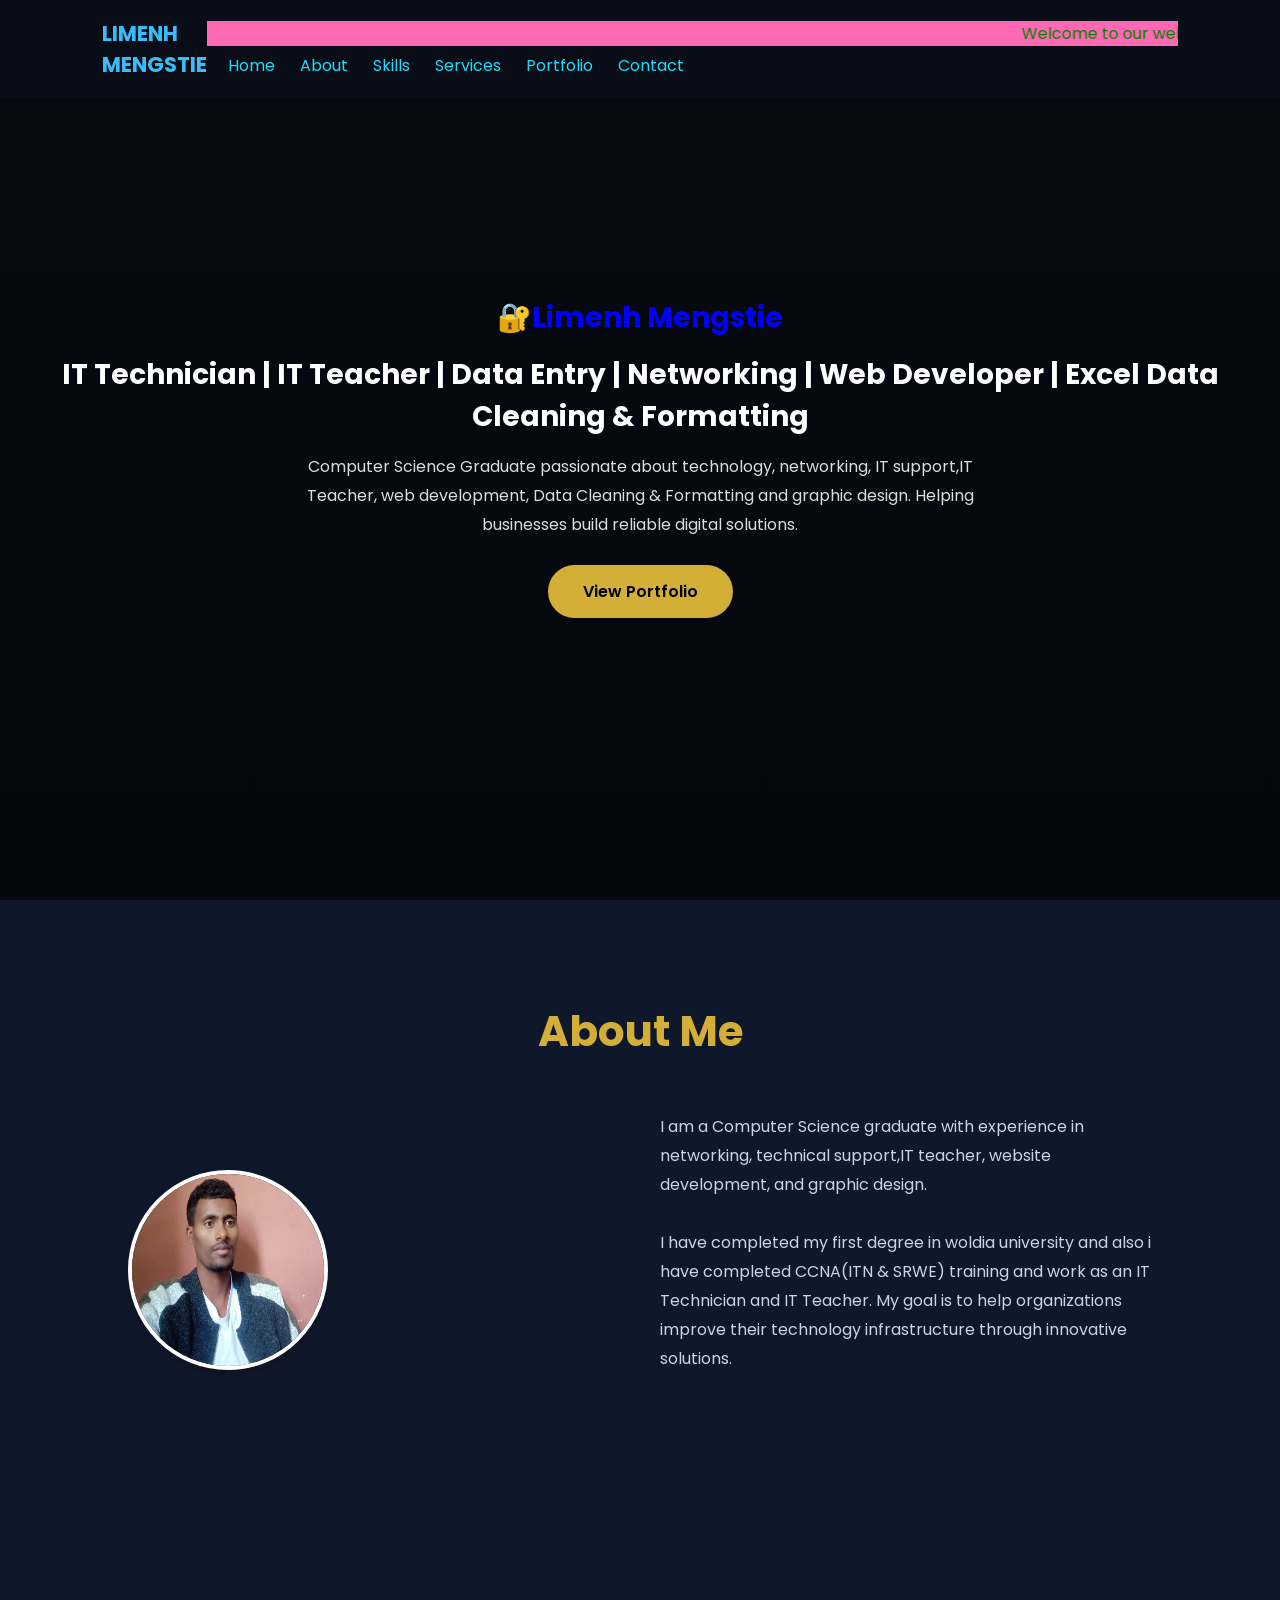
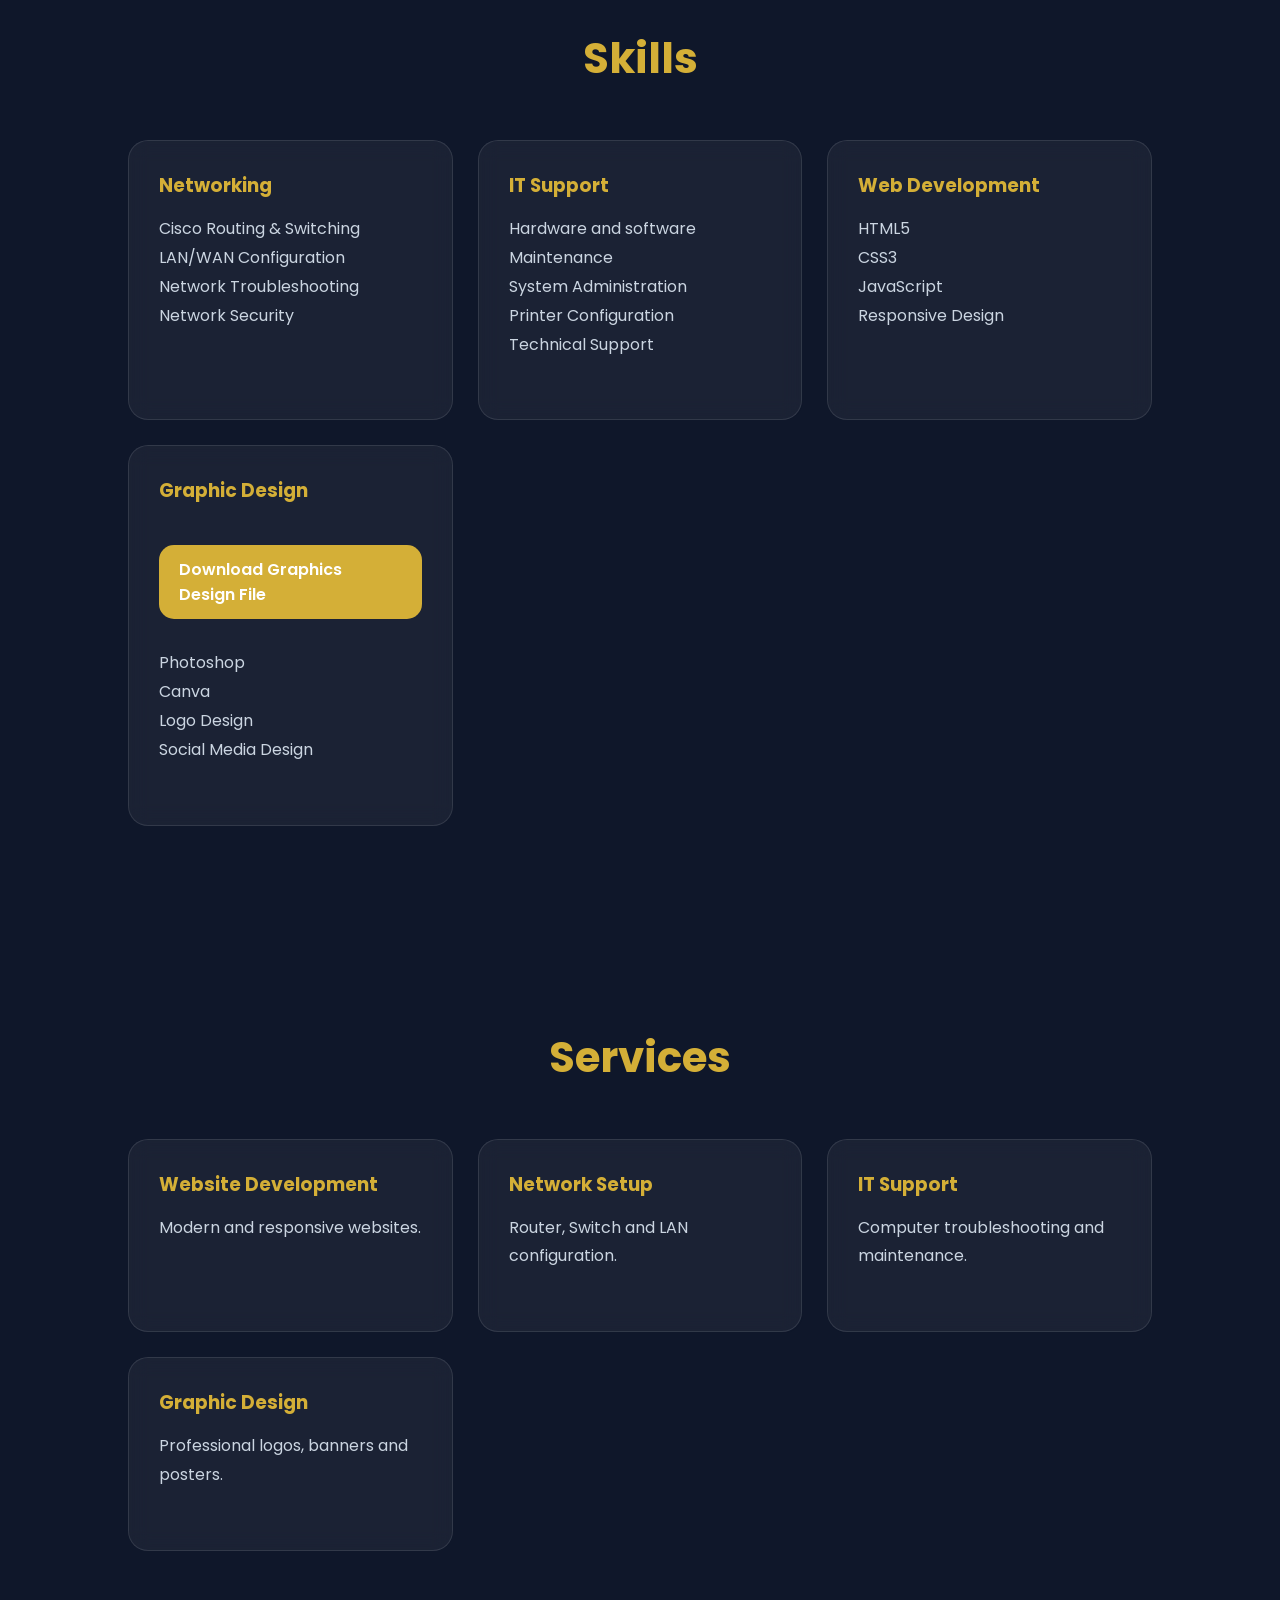
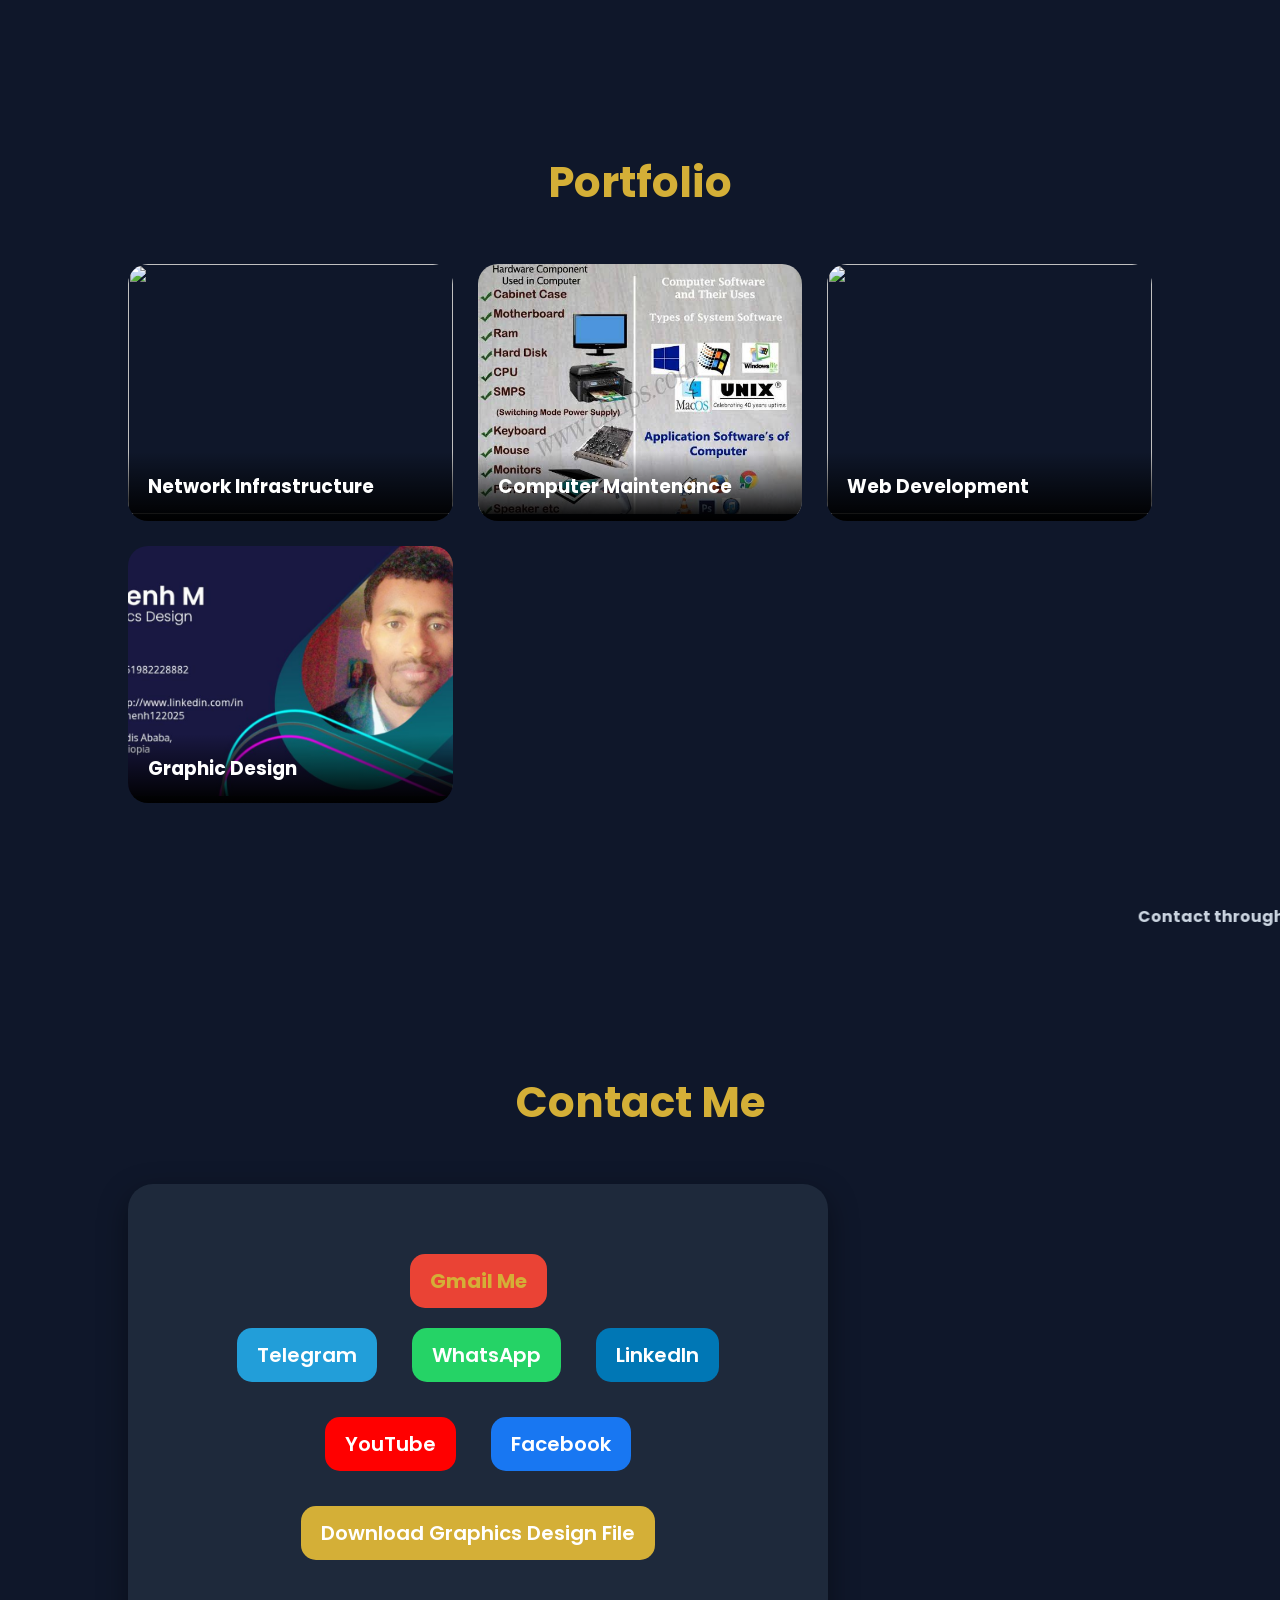
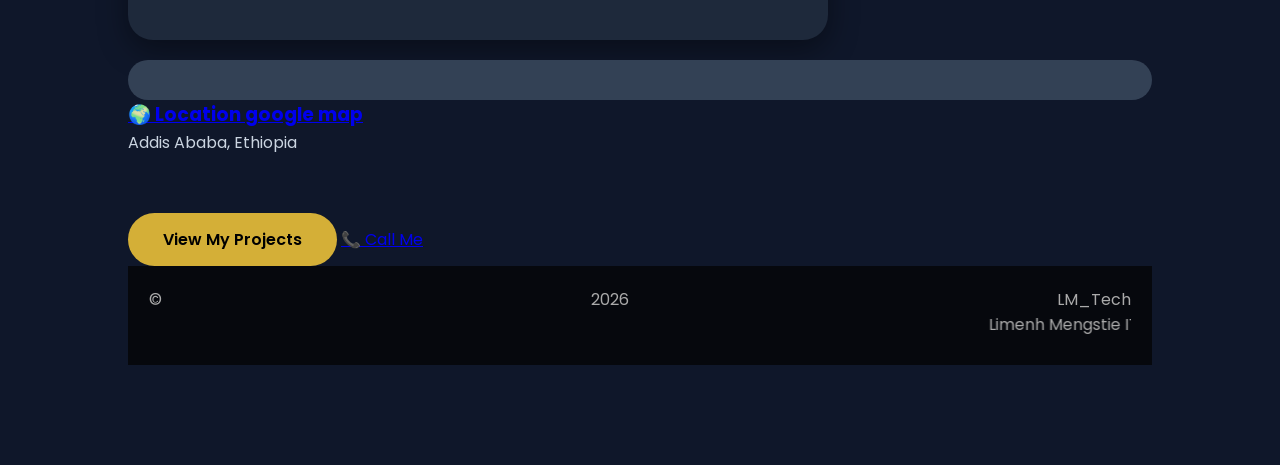
==== commit db868fb9: "Add link to 'Our Services' in index.html" ====
--- a/index.html
+++ b/index.html
@@ -531,7 +531,7 @@
     <!-- Phone -->
     <div class="info-box">
     </div>
-
+<a href="Bbb.html>Our Services</a>
     <!-- Location -->
     <div class="info-box">
       <h3>🌍 Location
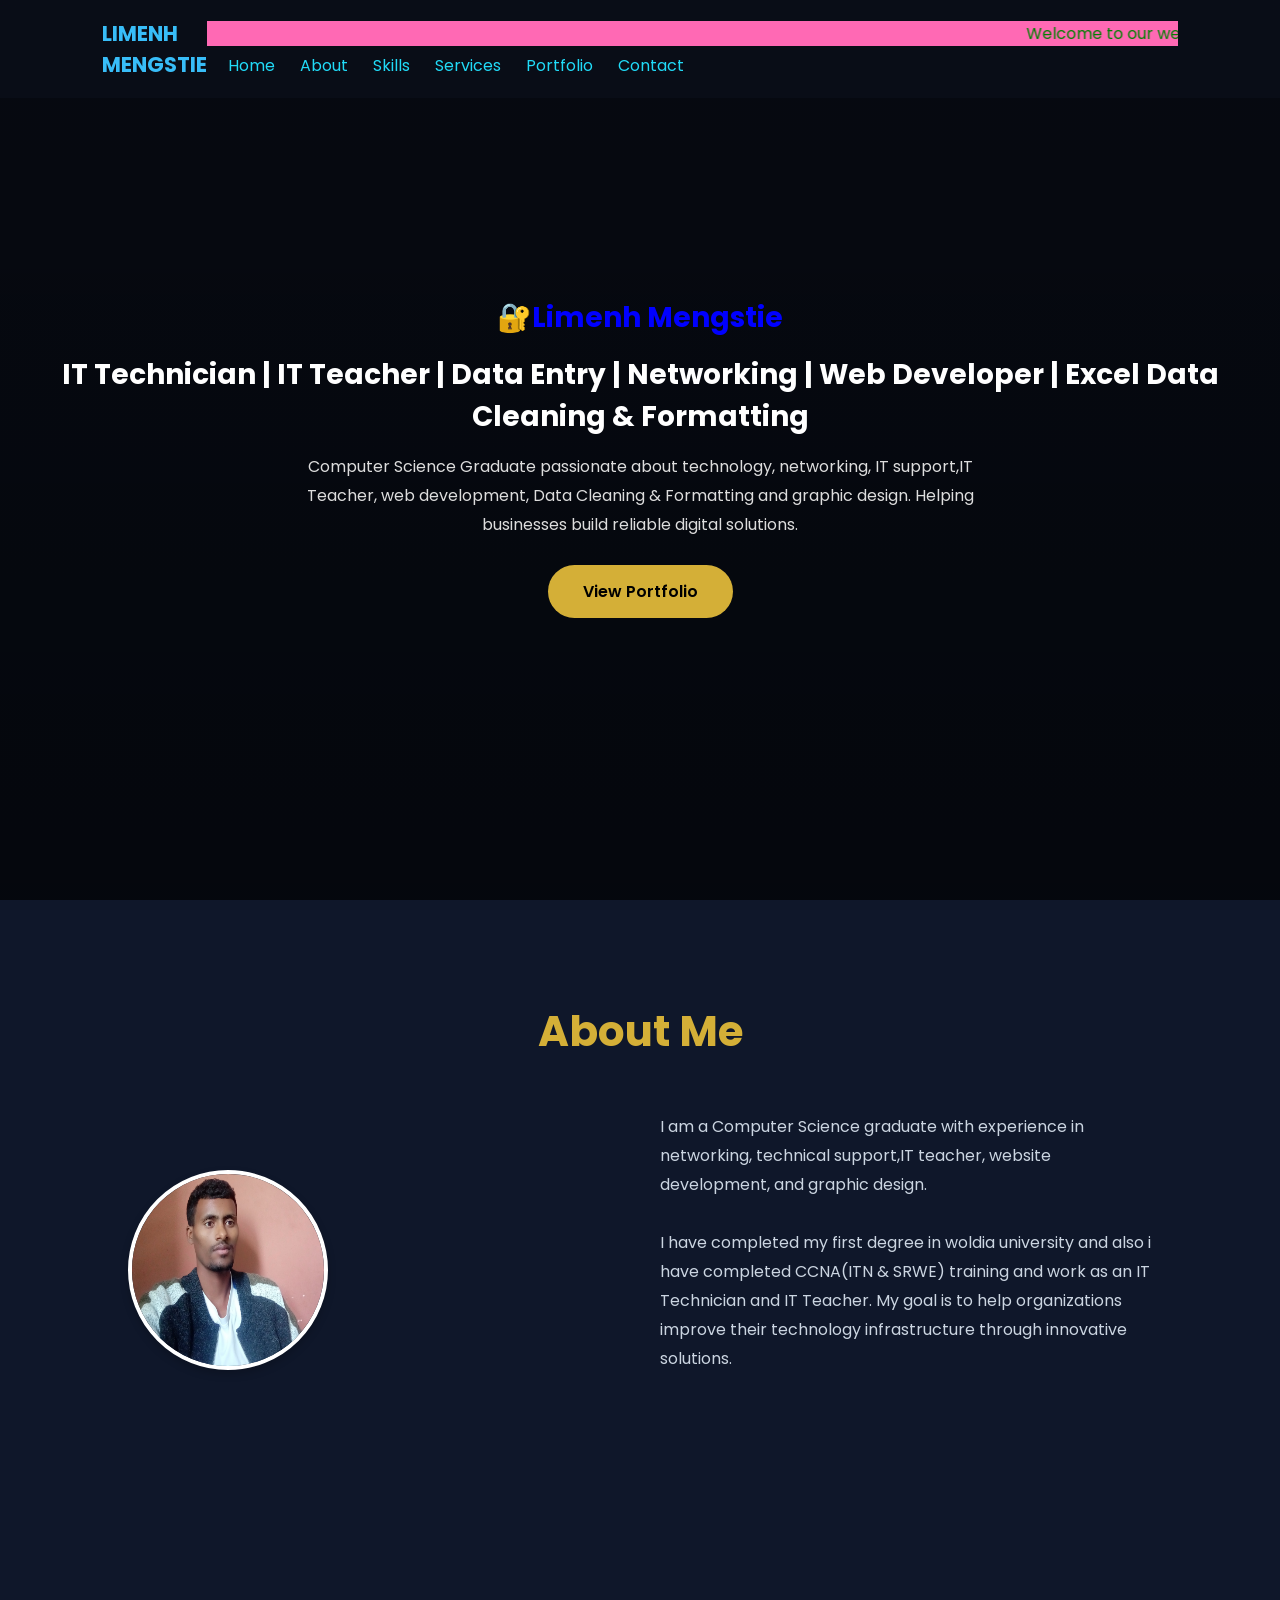
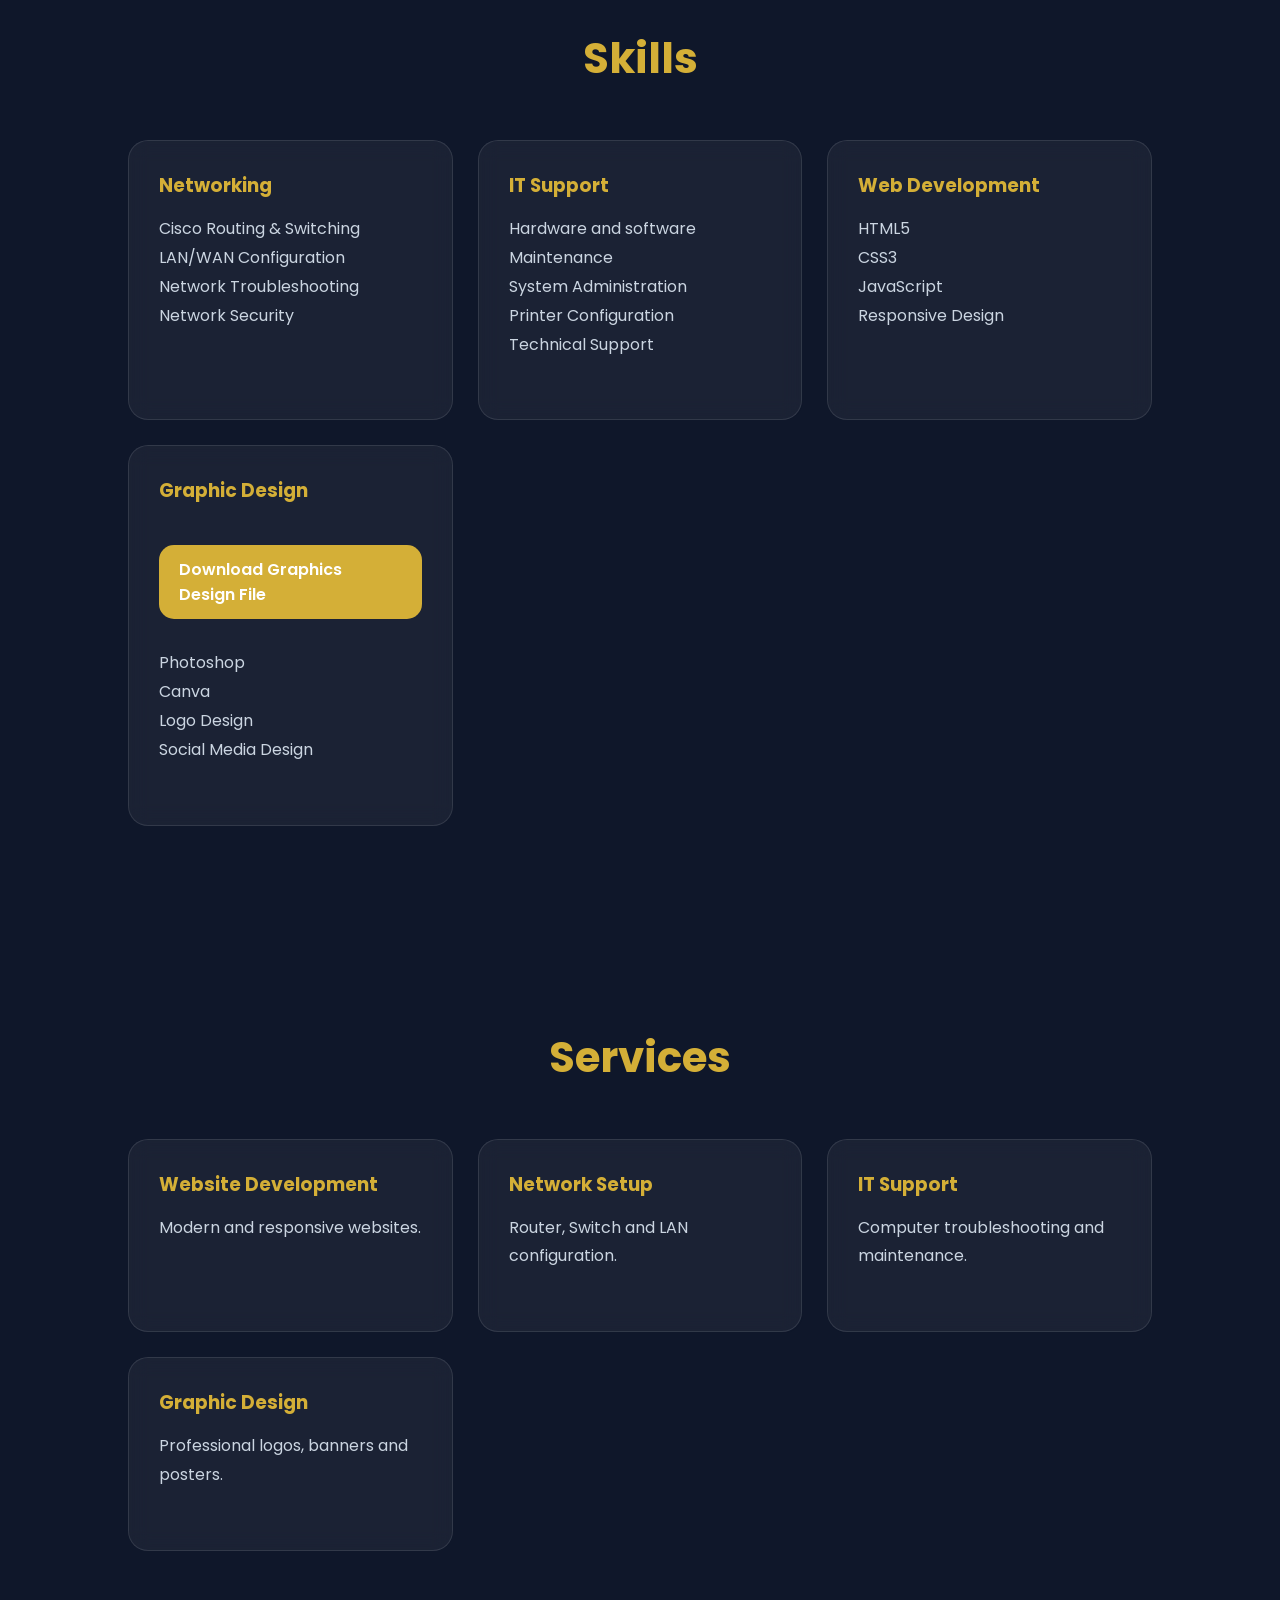
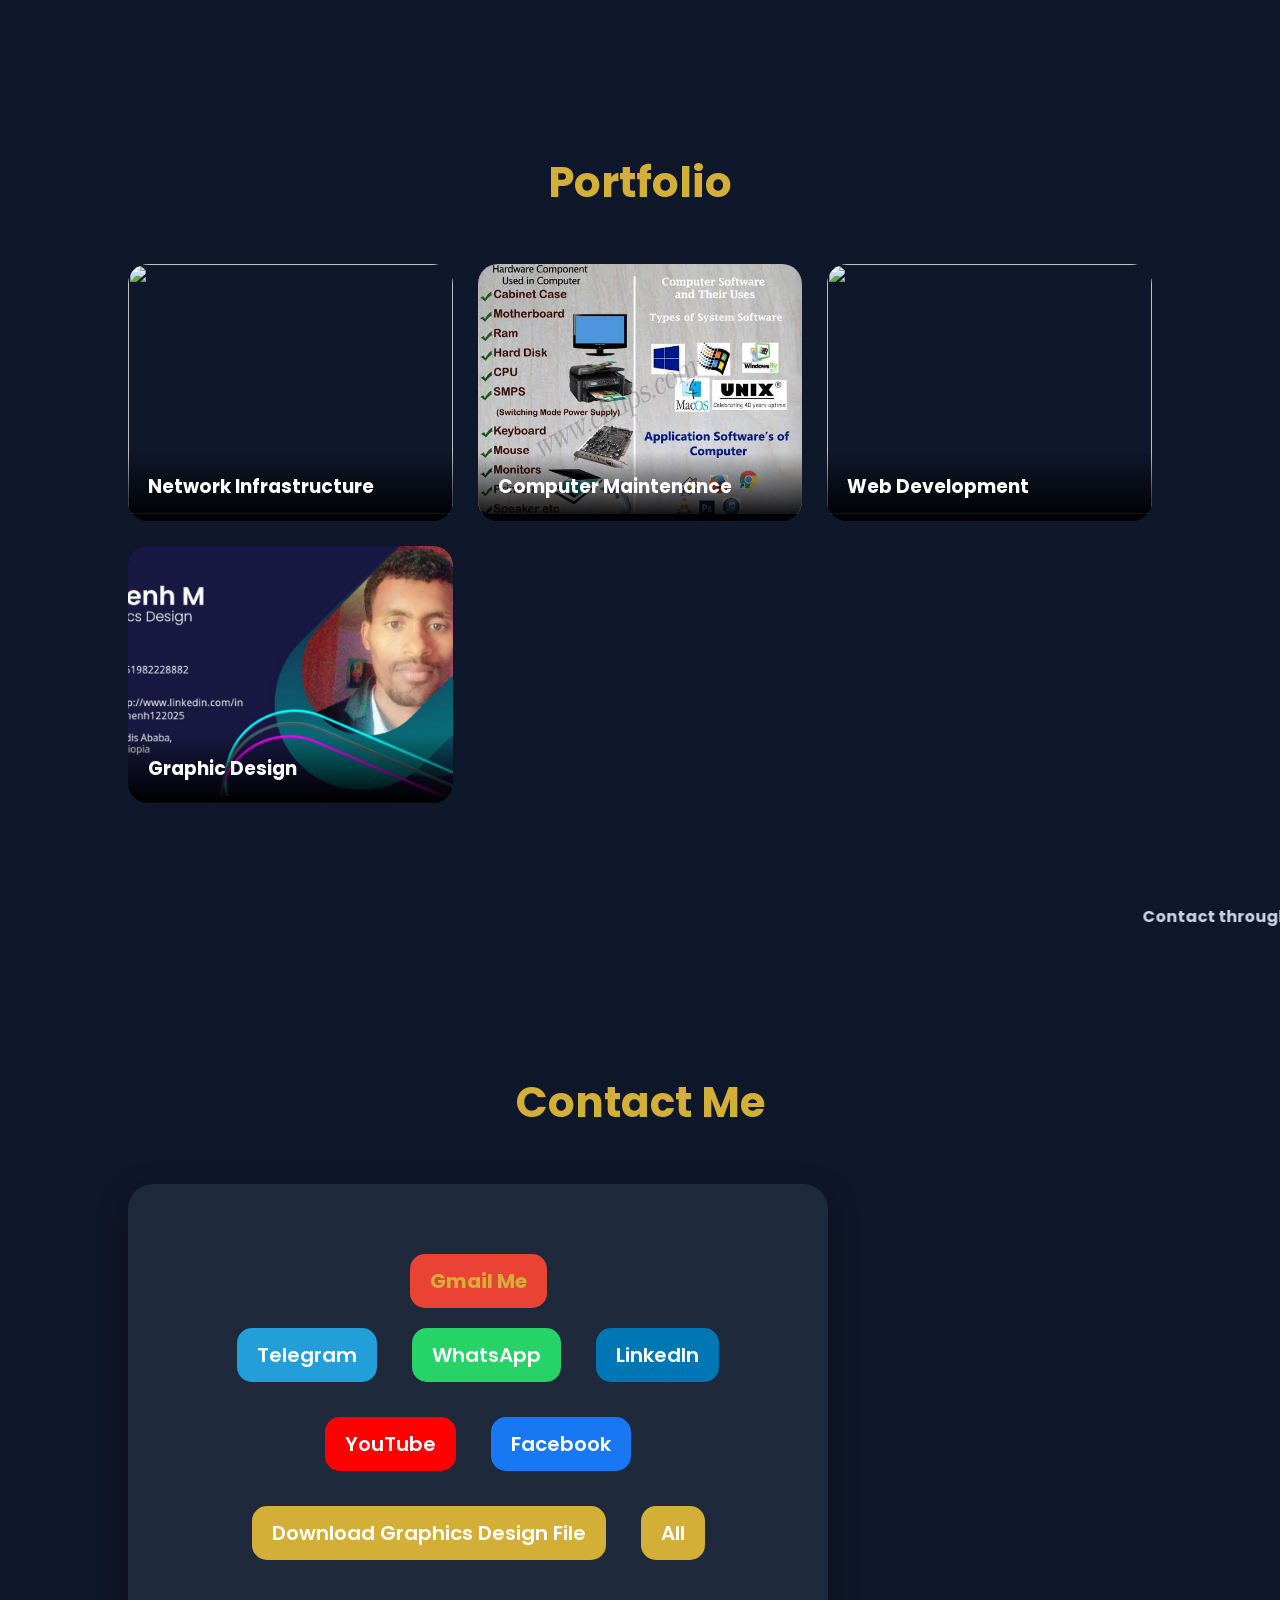
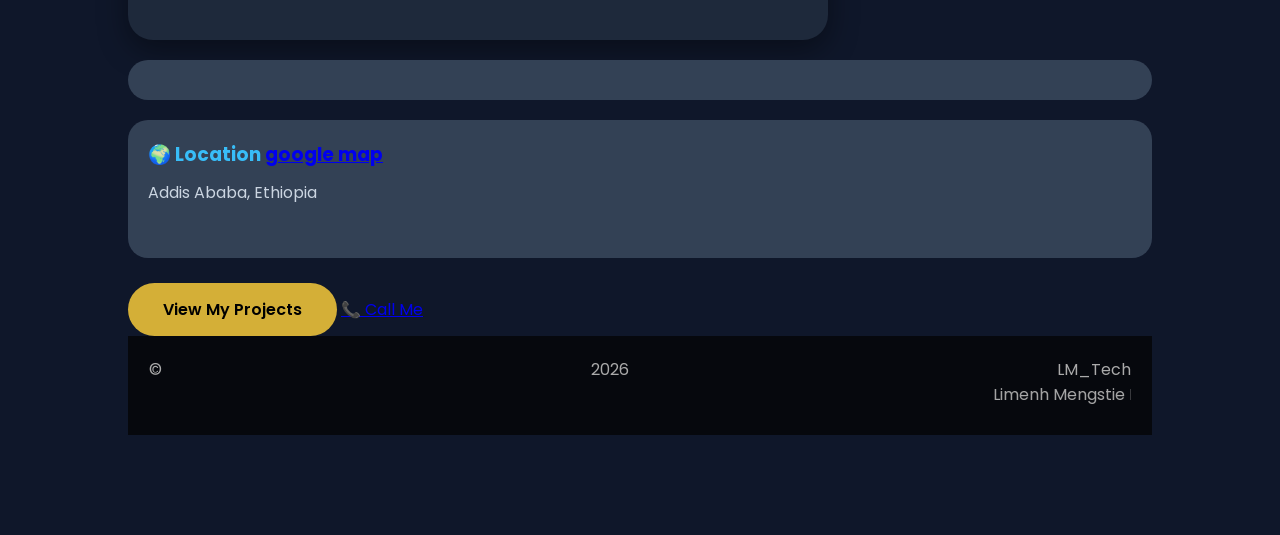
==== commit bc2ae42e: "Fix link formatting for 'Our Services' section" ====
--- a/index.html
+++ b/index.html
@@ -523,6 +523,7 @@
       </a>
 <a href="GraphicDesign_Student_Notes.pptx" download class="btn"> Download Graphics Design File
 </a>
+      <a href="Bbb.html" class="btn"> All</a>
     </div>
 </div>
   </div>
@@ -531,7 +532,7 @@
     <!-- Phone -->
     <div class="info-box">
     </div>
-<a href="Bbb.html>Our Services</a>
+
     <!-- Location -->
     <div class="info-box">
       <h3>🌍 Location
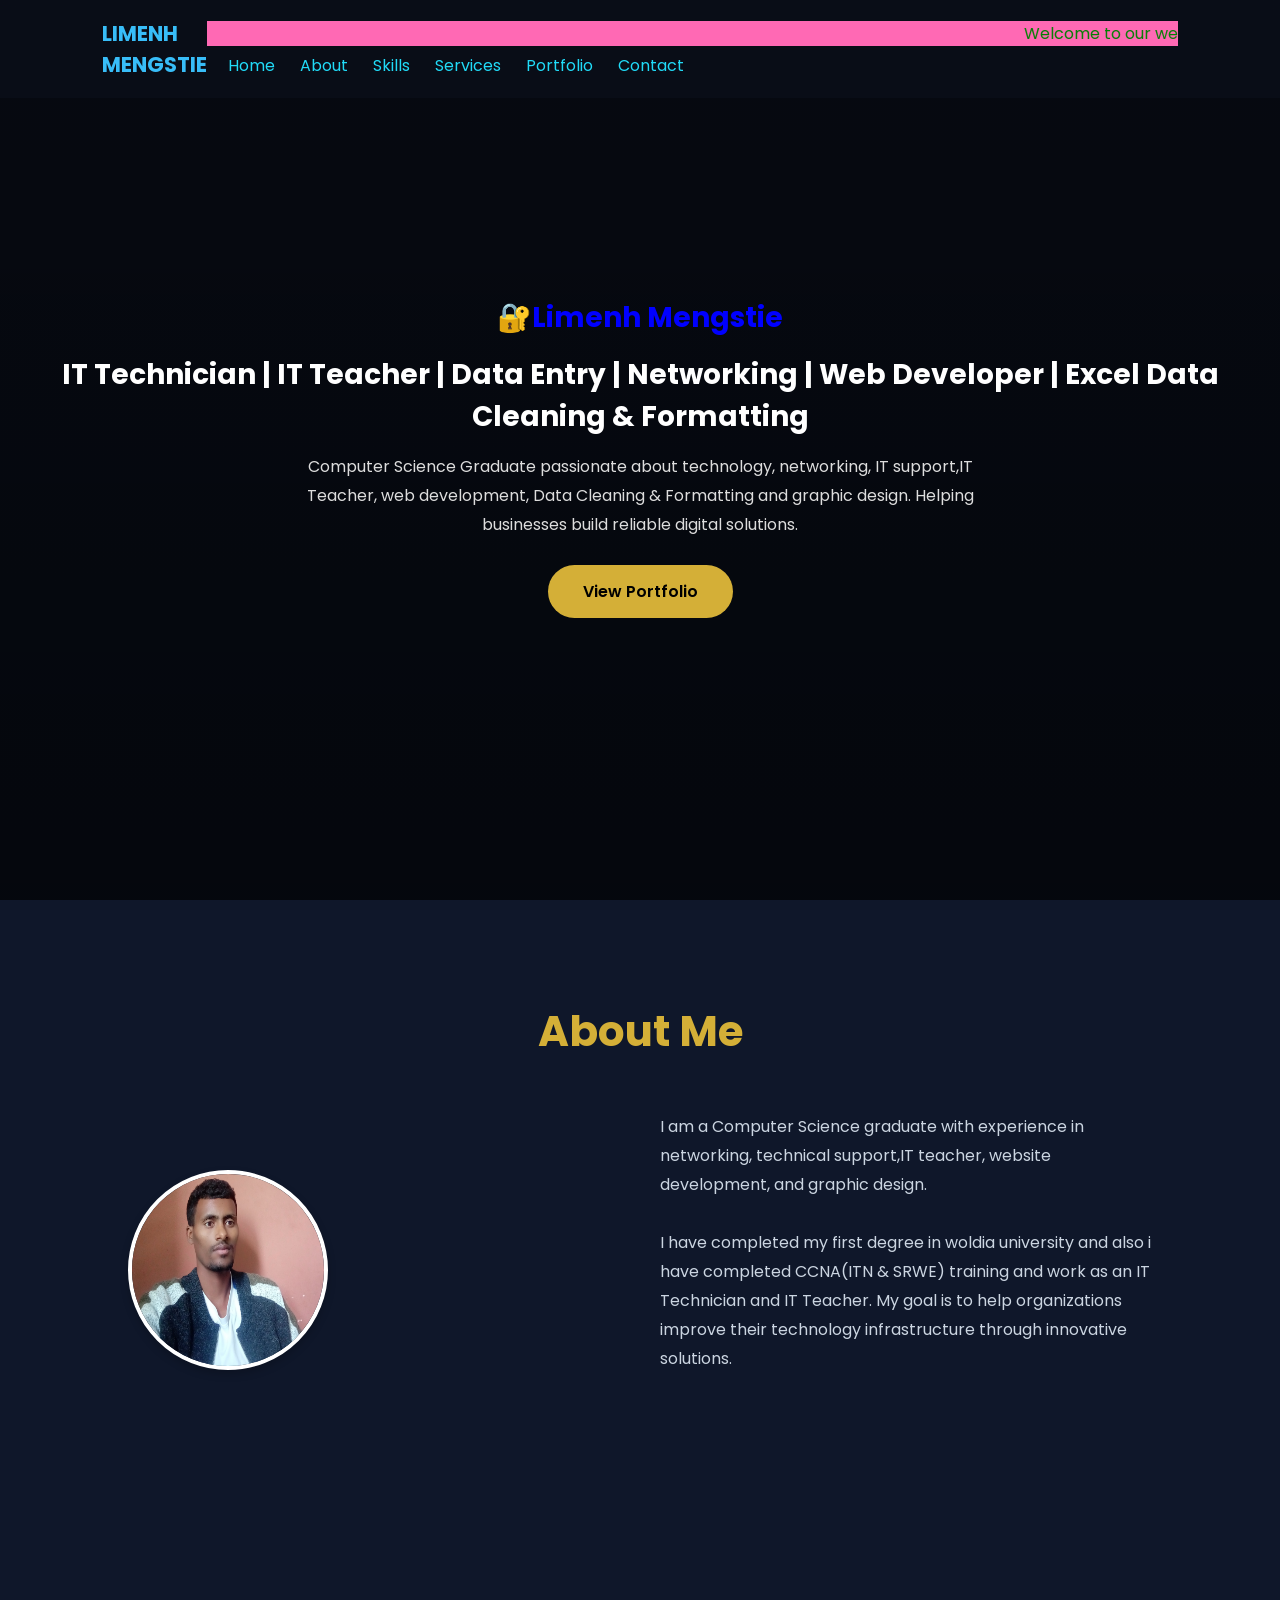
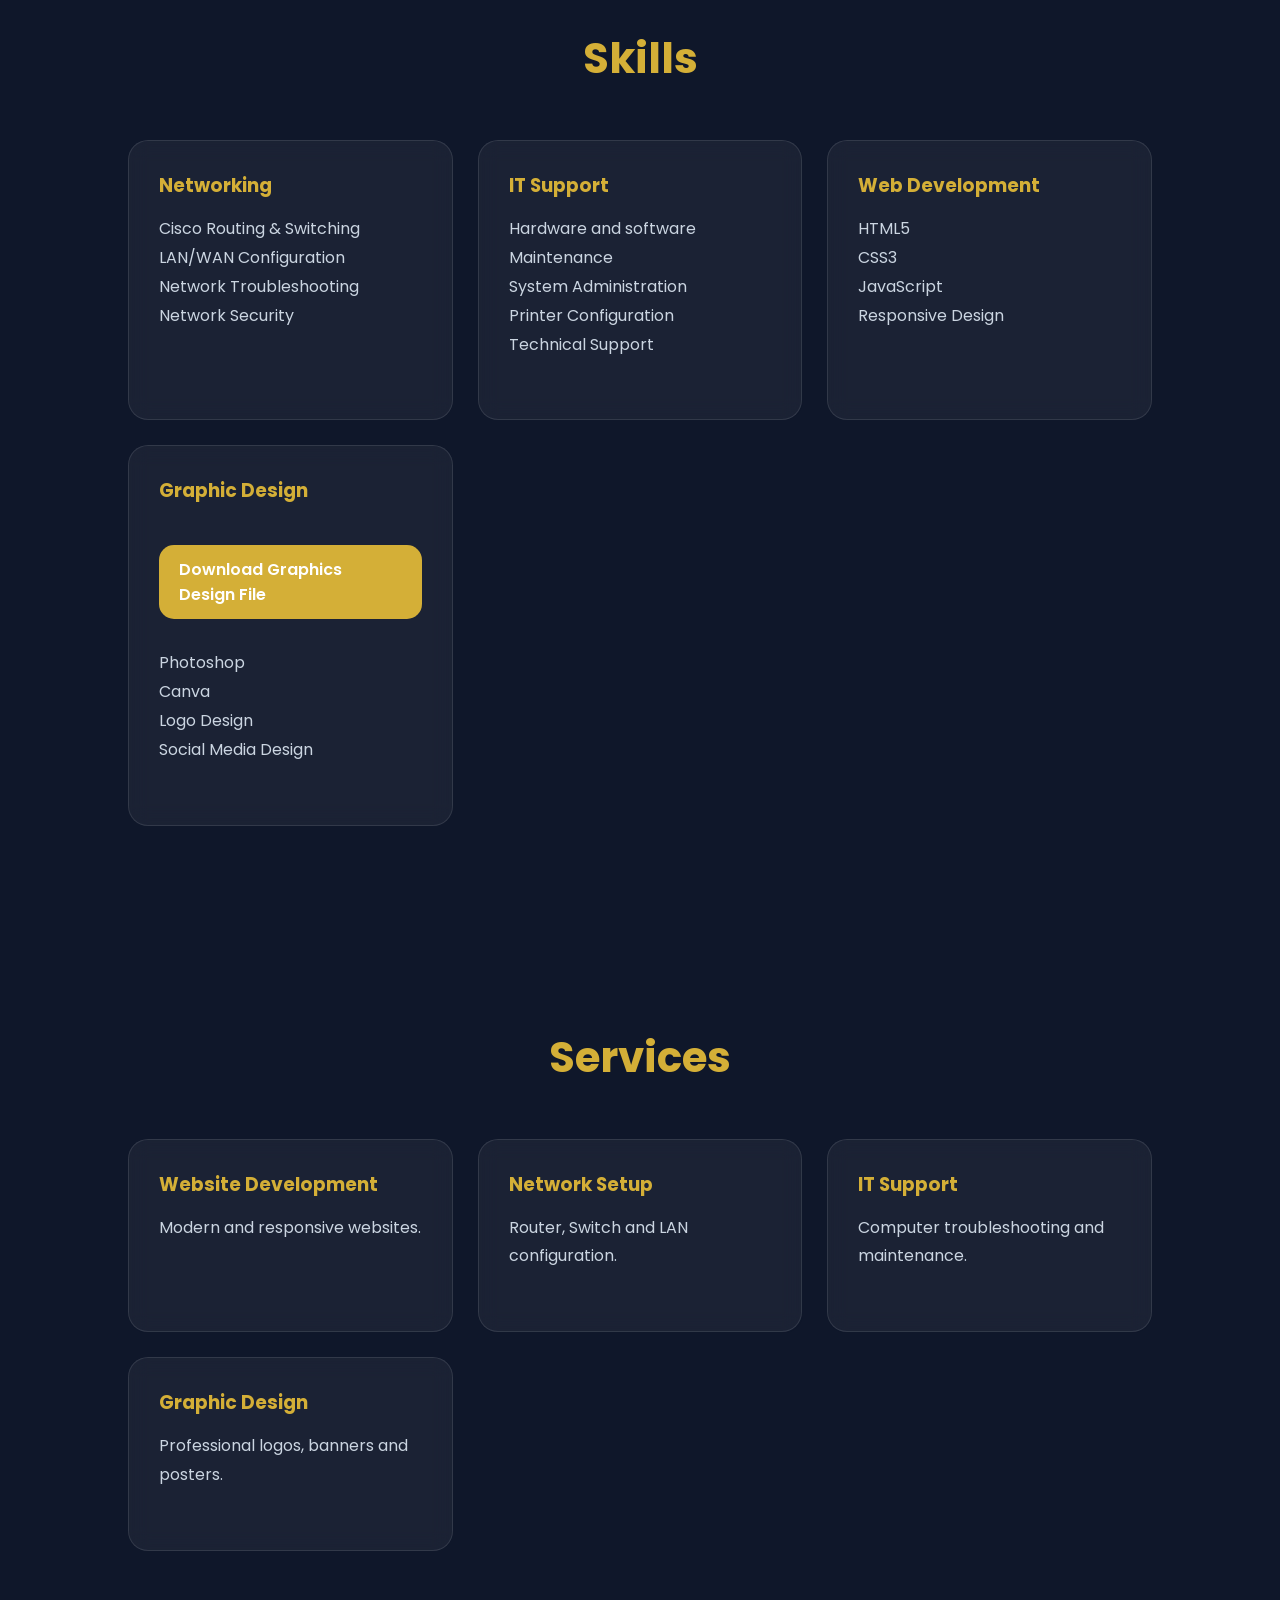
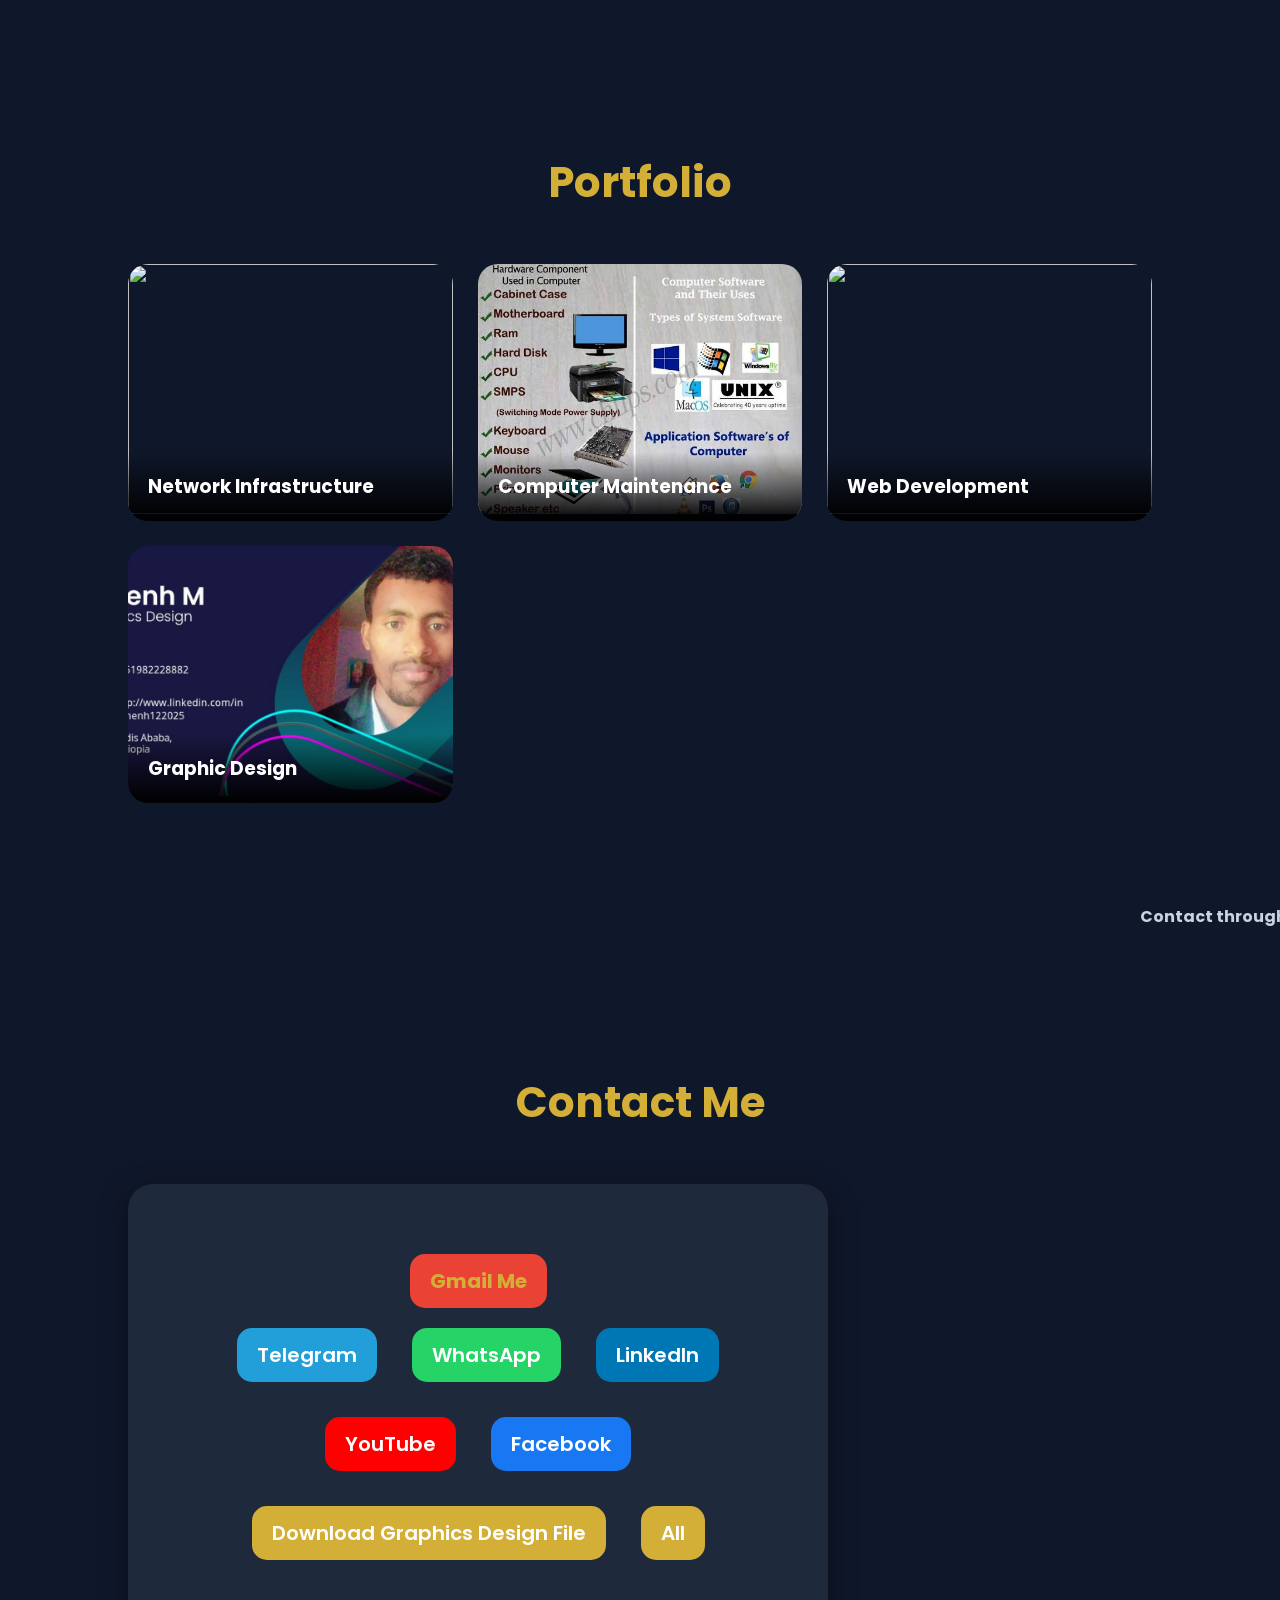
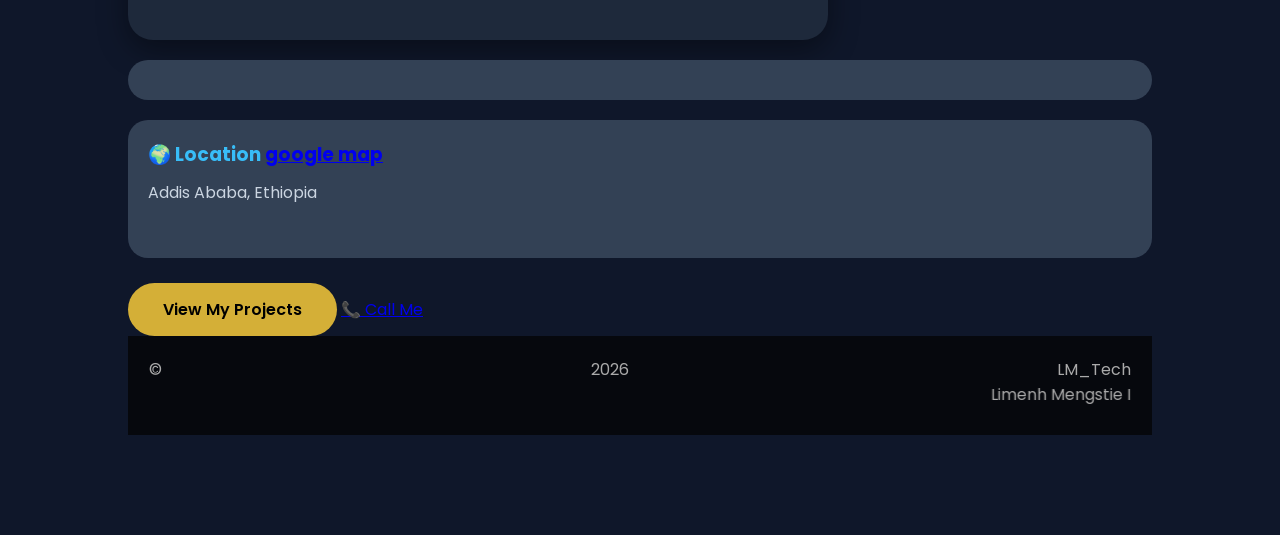
==== commit 080cf0f9: "Change link from Bbb.html to V.html" ====
--- a/index.html
+++ b/index.html
@@ -523,7 +523,7 @@
       </a>
 <a href="GraphicDesign_Student_Notes.pptx" download class="btn"> Download Graphics Design File
 </a>
-      <a href="Bbb.html" class="btn"> All</a>
+      <a href="V.html" class="btn"> All</a>
     </div>
 </div>
   </div>
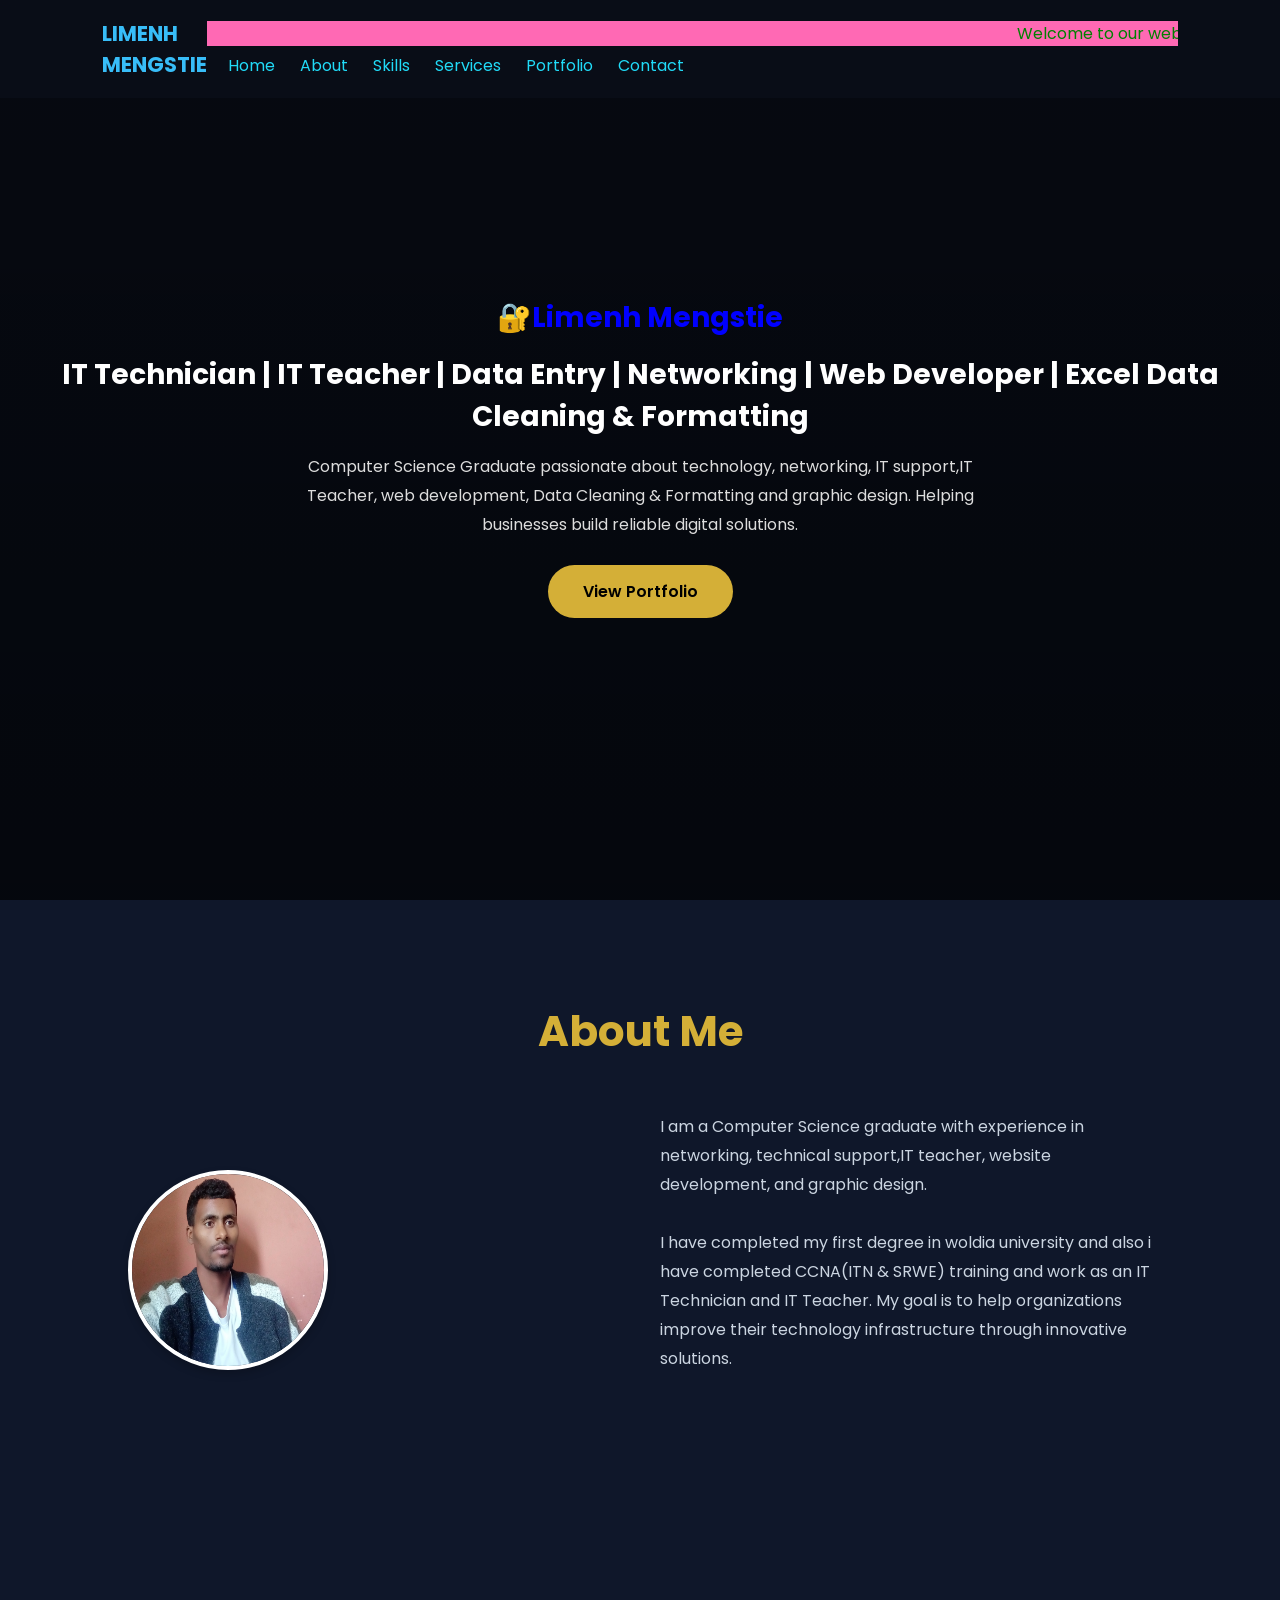
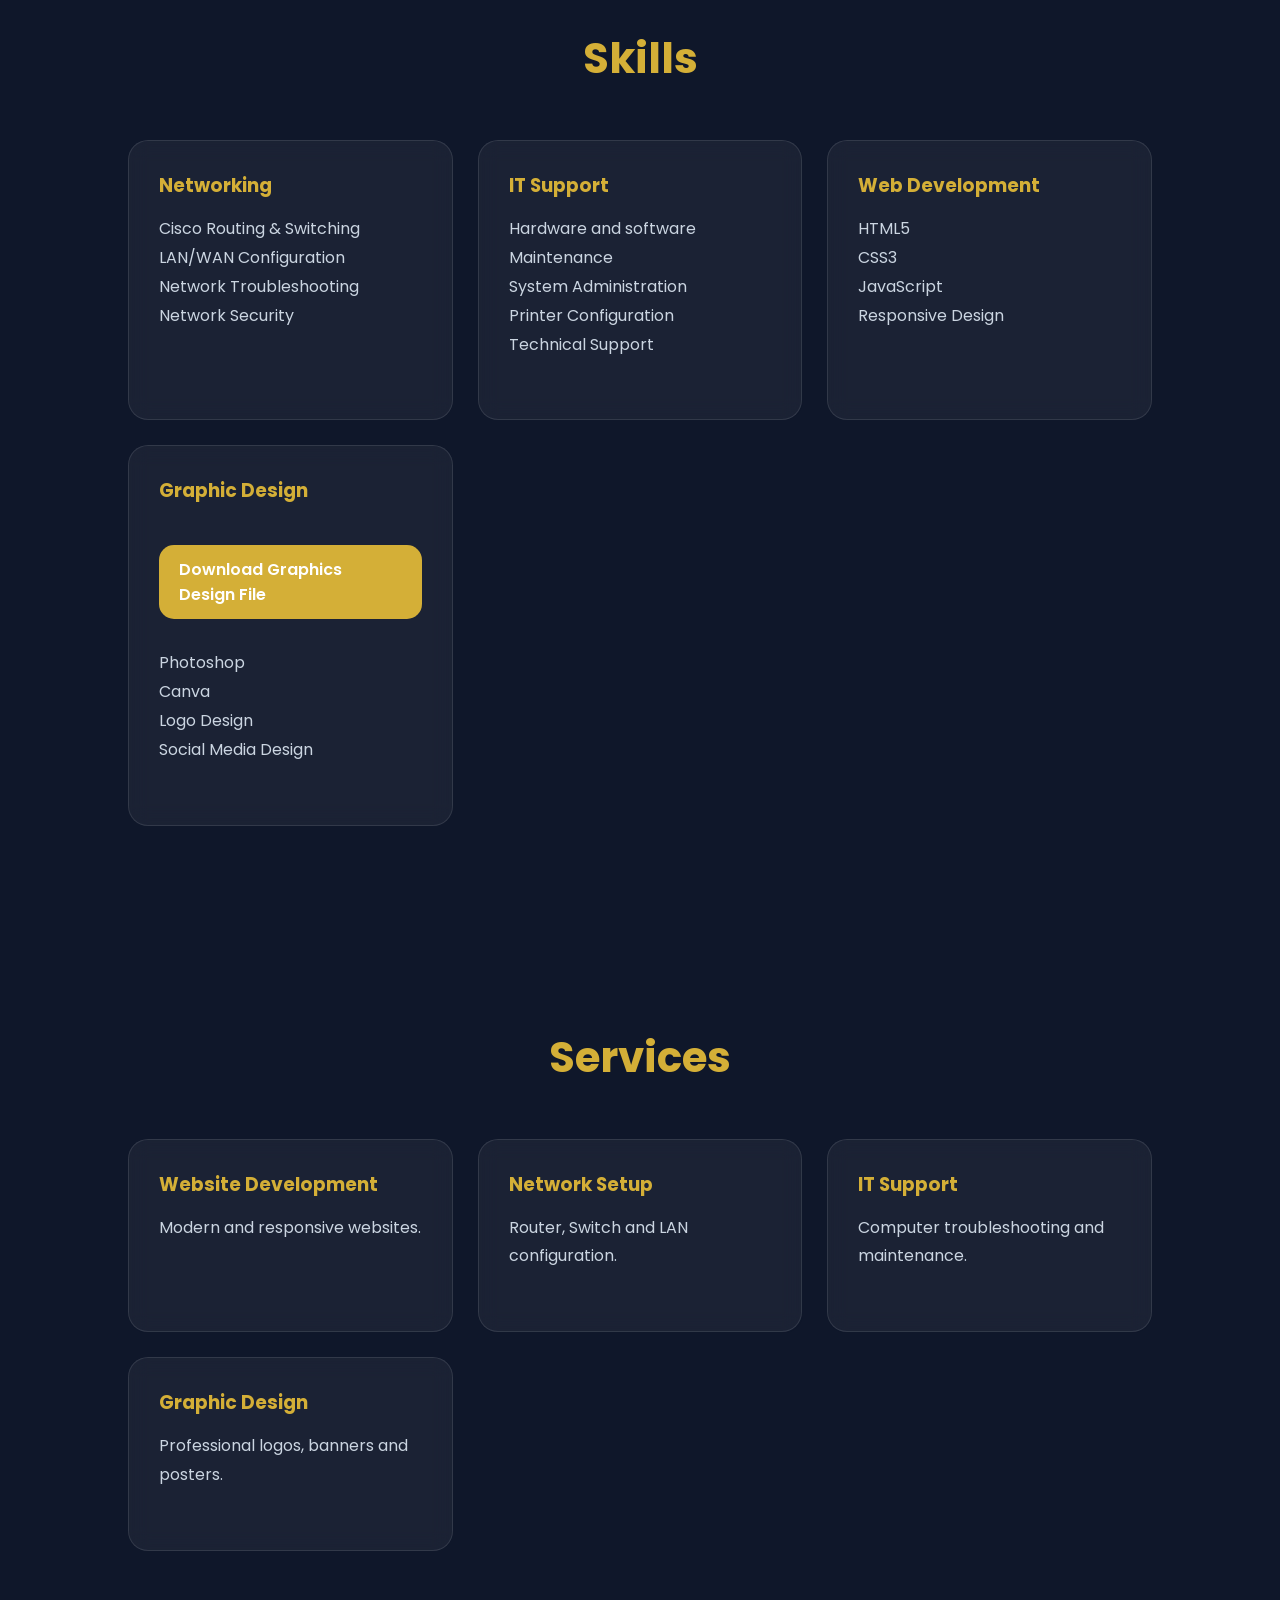
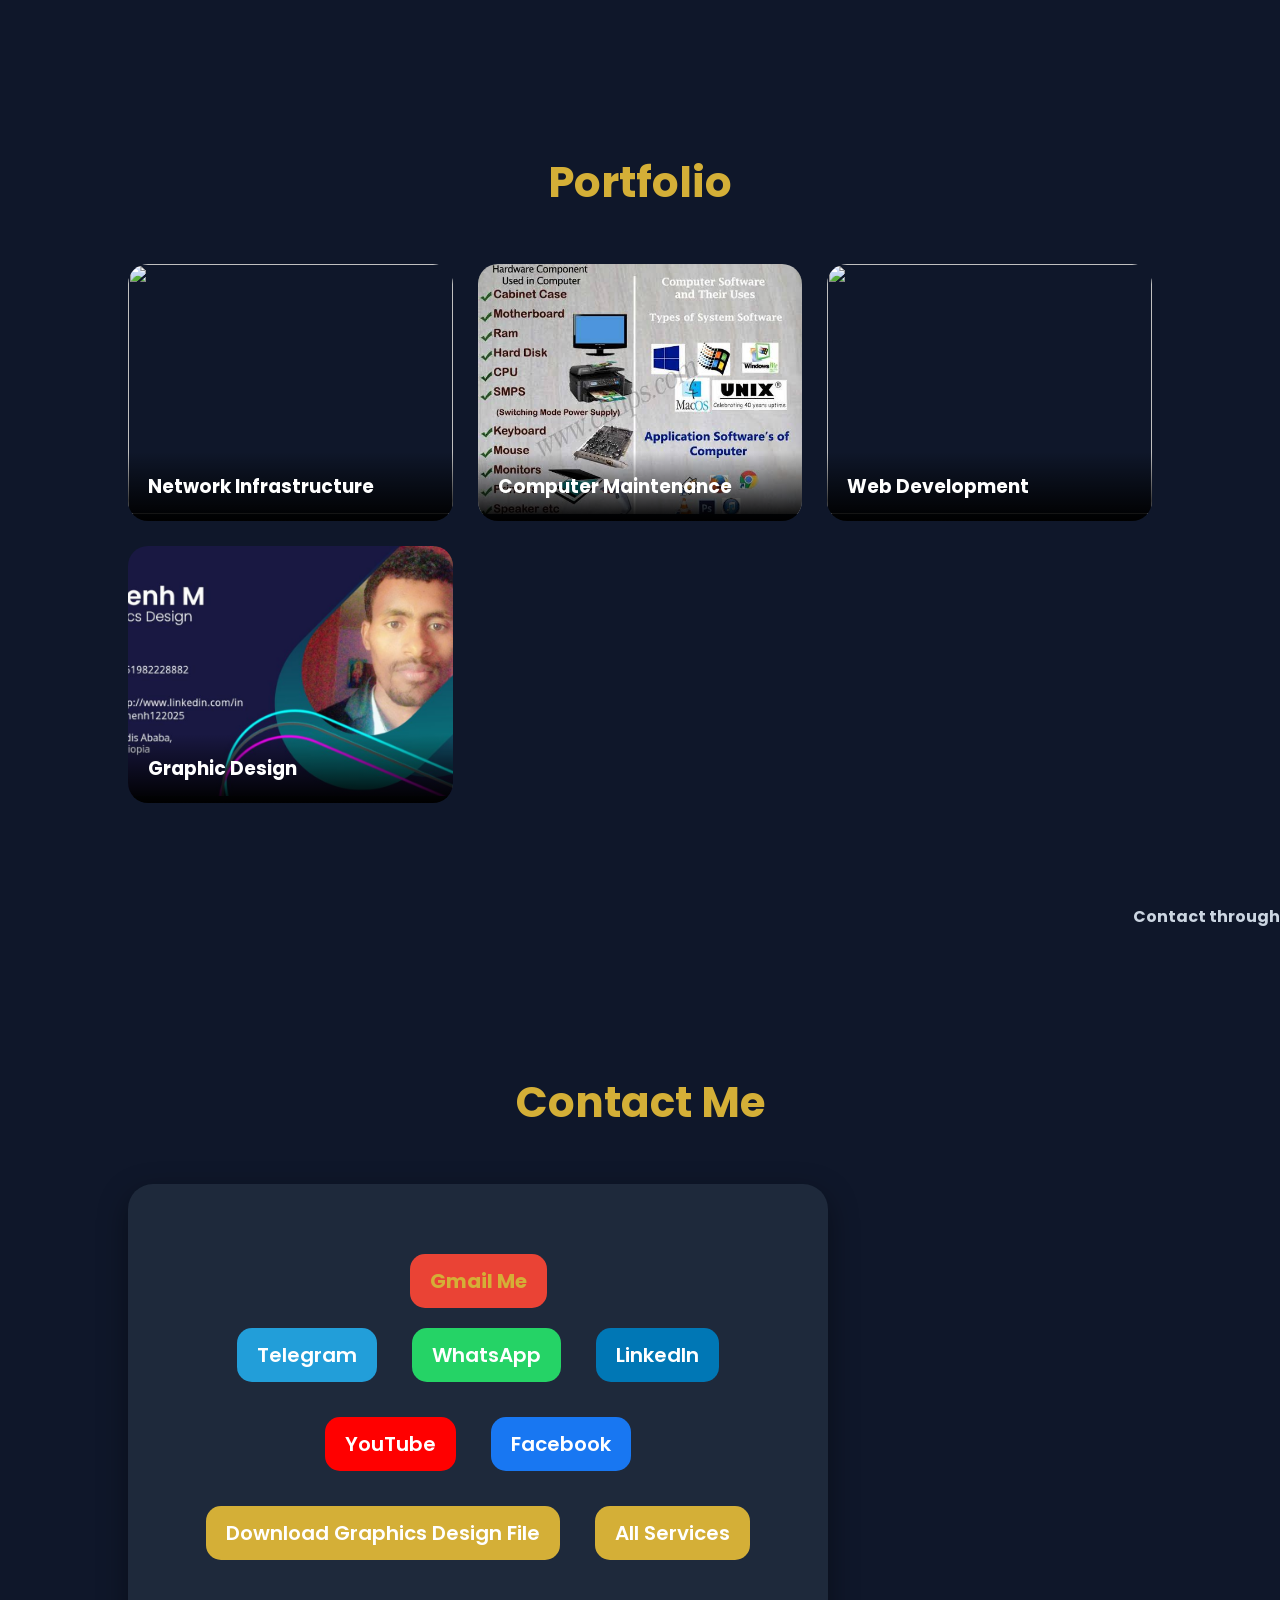
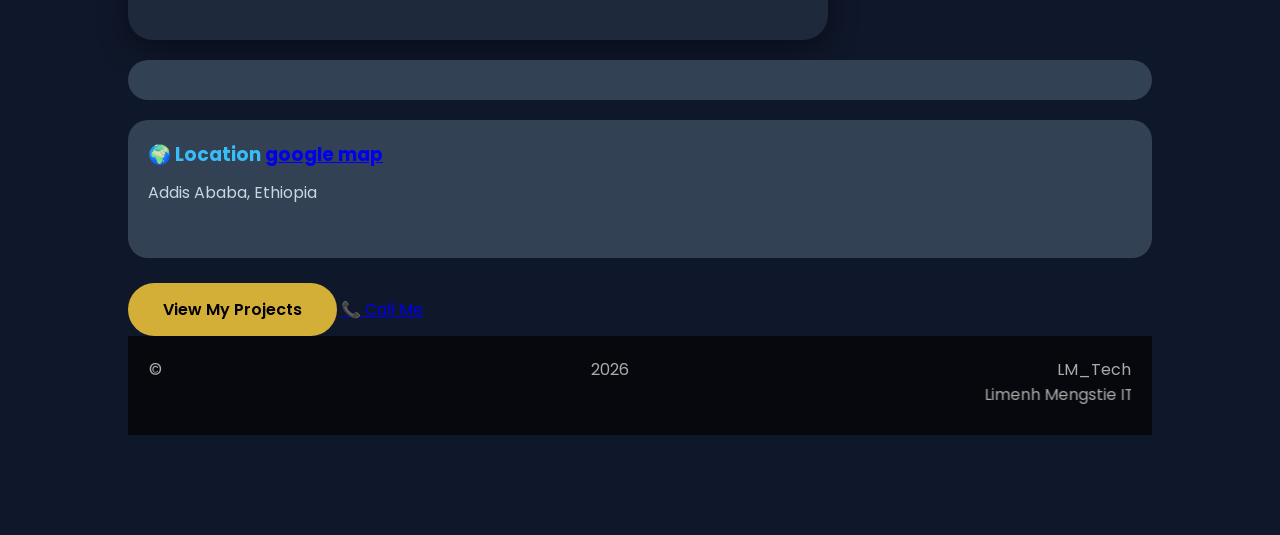
==== commit 291e2e25: "Update index.html" ====
--- a/index.html
+++ b/index.html
@@ -523,7 +523,7 @@
       </a>
 <a href="GraphicDesign_Student_Notes.pptx" download class="btn"> Download Graphics Design File
 </a>
-      <a href="V.html" class="btn"> All</a>
+      <a href="V.html" class="btn"> All Services</a>
     </div>
 </div>
   </div>
